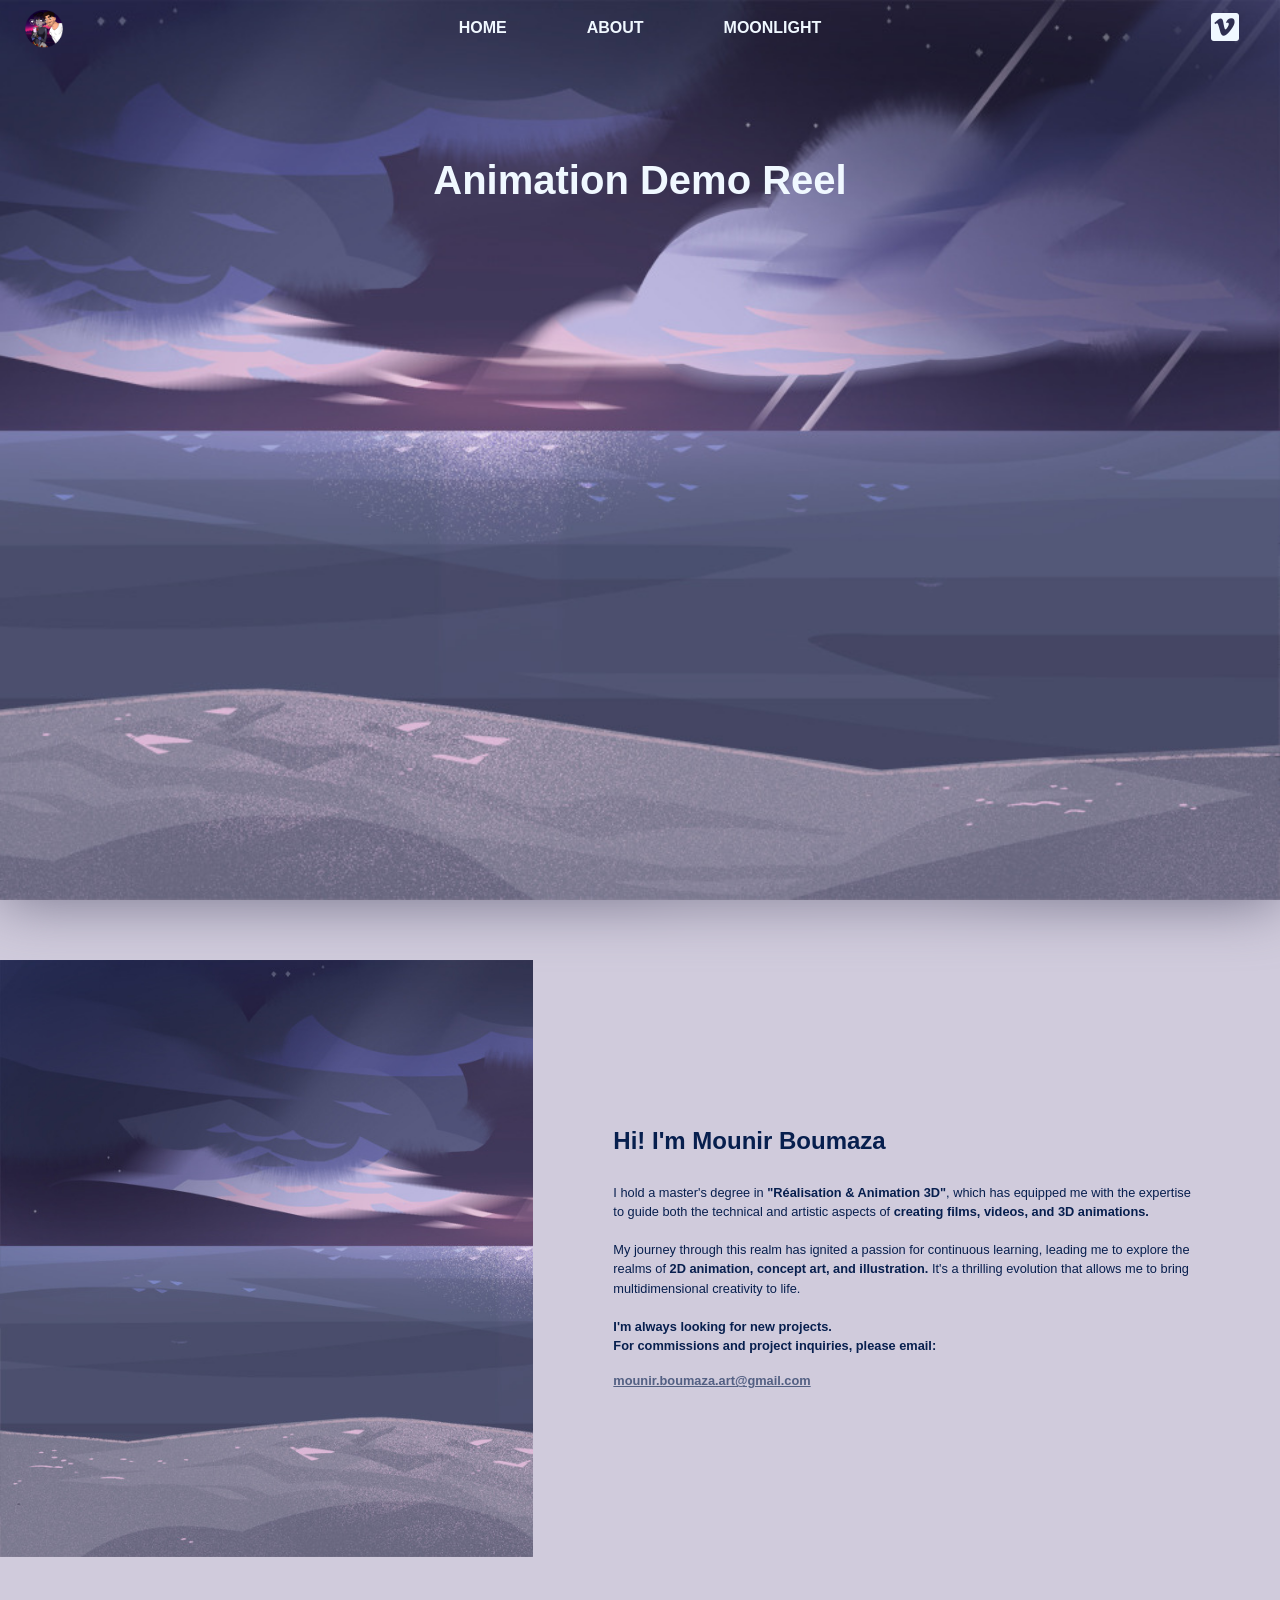
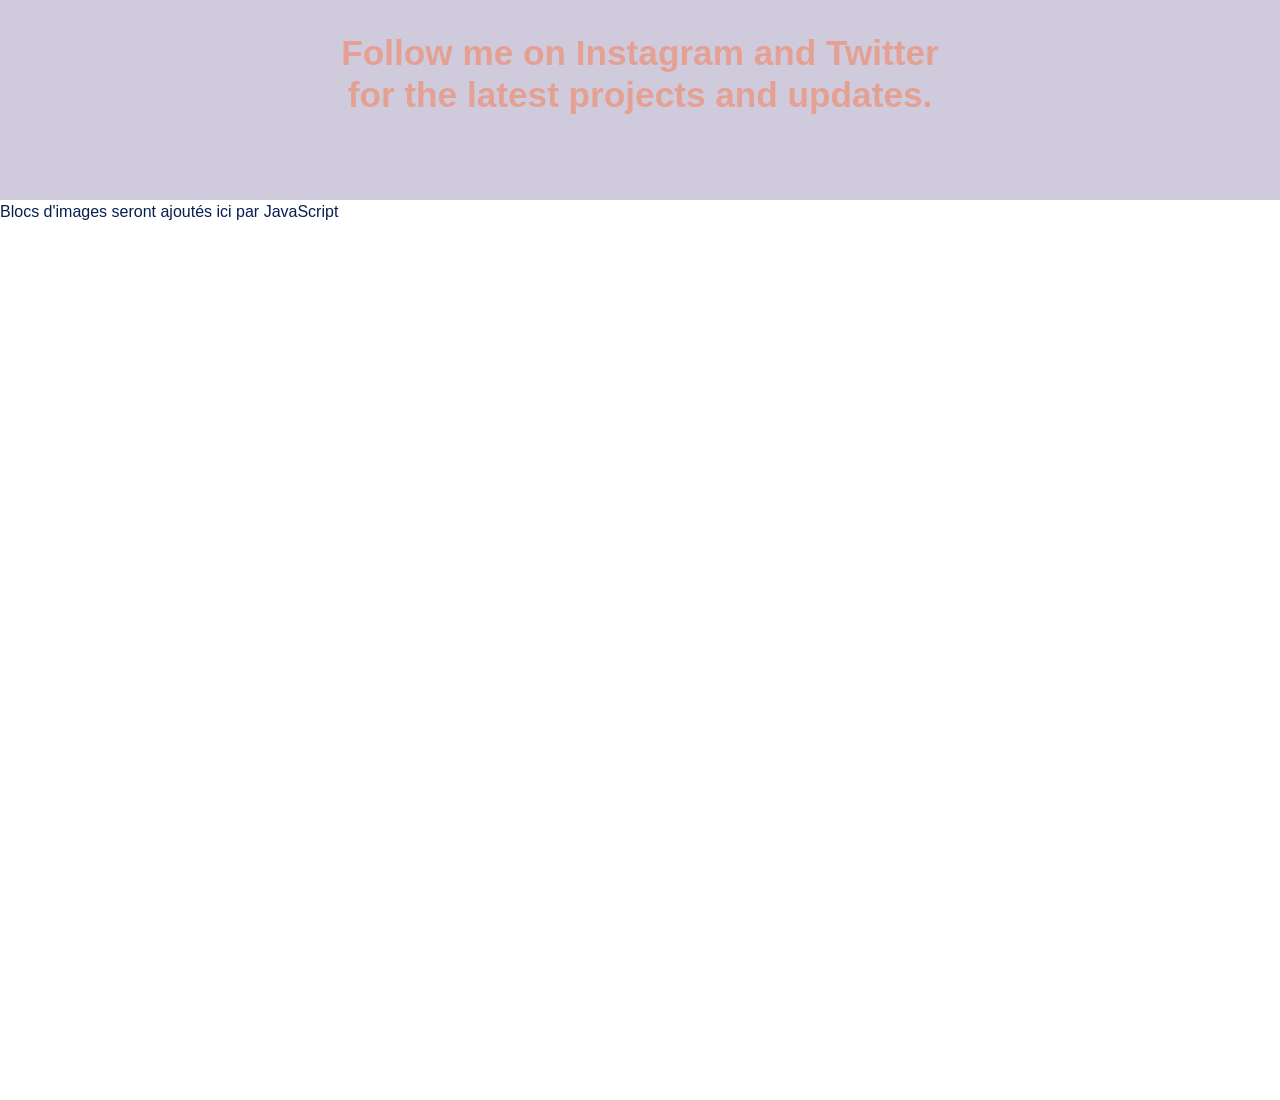
==== index.html @ 21becec8 "Mounir DONE - Moonlight WIP" ====
<!DOCTYPE html>
<html lang="en">

<head>
  <meta charset="UTF-8">
  <meta name="viewport" content="width=device-width, initial-scale=1.0">
  <meta name="author" content="Mounir Boumaza">

  <link rel="stylesheet" href="public/assets/css/styles.css">
  <link rel="stylesheet" href="https://maxcdn.bootstrapcdn.com/bootstrap/4.5.2/css/bootstrap.min.css">
  <link rel="stylesheet" href="https://stackpath.bootstrapcdn.com/bootstrap/4.5.2/css/bootstrap.min.css">
  <link rel="stylesheet" href="https://cdnjs.cloudflare.com/ajax/libs/font-awesome/5.15.3/css/all.min.css">


  <title>Mounir Art Portfolio</title>
</head>

<body>
  <nav class="navbar navbar-expand-lg fixed-top bg-transparent navbar-dark">
    <div class="container">
      <div class="navbar-logo">
        <a href="index.html">
          <img src="public/assets/images/mounir_bmz.png" alt="Logo">
        </a>
      </div>

      <button class="navbar-toggler mx-auto" type="button" data-toggle="collapse" data-target="#navbarNav"
        aria-controls="navbarNav" aria-expanded="false" aria-label="Toggle navigation">
        <span class="navbar-toggler-icon"></span>
      </button>

      <div class="navbar-collapse justify-content-center collapse" id="navbarNav">
        <ul class="navbar-nav justify-content-center align-items-center">
          <li class="nav-item"><a class="nav-link" href="#home">Home</a></li>
          <li class="nav-item"><a class="nav-link" href="#about">About</a></li>
          <li class="nav-item"><a class="nav-link" href="#moonlight">Moonlight</a></li>
        </ul>
      </div>
    </div>

    <div class="navbar-social">
      <a href="https://vimeo.com/mounirboumaza" target="_blank">
        <i class="fab fa-vimeo"></i>
      </a>
    </div>

  </nav>

  <section id="home" class="home-section">
    <div class="container-fluid h-100 d-flex align-items-center">
      <div class="container mainContent">
        <div class="row">
          <div class="col-md-12 text-center title_reel">
            <h1>Animation Demo Reel</h1>
            <div class="video-container">
              <iframe src="https://player.vimeo.com/video/659304537?h=69ea53b13c" frameborder="0"
                allow="autoplay; fullscreen; picture-in-picture" allowfullscreen></iframe>
            </div>
          </div>
        </div>
      </div>
    </div>
  </section>

  <section id="about" class="about-section">

    <div class="banner-section">
      <div class="background-blur"></div>
    </div>

    <div class="container container-section">
      <div class="row">

        <div class="col-md-5 d-none d-md-block blocImg">
        </div>

        <div class="col-md-7 d-flex flex-column align-items-center justify-content-center bloc">
          <div>
            <h2>Hi! I'm Mounir Boumaza</h2>
            <p>
              <br>
              I hold a master's degree in <strong>"Réalisation &amp; Animation 3D"</strong>, which has equipped me with the
              expertise to
              guide both the technical and artistic aspects of <strong>creating films, videos, and 3D
                animations.</strong>
              <br><br>
              My journey through this realm has ignited a passion for continuous learning, leading me to explore the
              realms of <strong>2D animation, concept art, and illustration.</strong>
              It's a thrilling evolution that allows me to bring multidimensional creativity to life.
              <br><br>
              <strong>
                I'm always looking for new projects.<br>
                For commissions and project inquiries, please email:
              </strong>
              <br>
            </p>
            <strong><a href="mailto:mounir.boumaza.art@gmail.com">mounir.boumaza.art@gmail.com</a></strong>
          </div>
        </div>

      </div>
    </div>

    <section id="message" class="message-section">
      <div class="background-blur"></div>
      <div class="container-message">
        <div class="container-fluid h-100 d-flex align-items-center">
          <div class="container text-center">
            <h3 class="message-text">Follow me on Instagram and Twitter<br> for the latest projects and updates.</h3>
          </div>
        </div>
      </div>
    </section>

  </section>

  <section id="moonlight" class="moonlight-section">
    <div class="instagram-grid">
      Blocs d'images seront ajoutés ici par JavaScript
    </div>
  </section>

</body>

<script src="https://cdnjs.cloudflare.com/ajax/libs/jquery/3.5.1/jquery.min.js"></script>
<script src="https://stackpath.bootstrapcdn.com/bootstrap/4.5.2/js/bootstrap.min.js"></script>
<script src="https://stackpath.bootstrapcdn.com/bootstrap/4.5.2/js/bootstrap.bundle.min.js"></script>
<script src="./public/assets/js/transparent_navbar.js"></script>
<script src="public/assets/js/navbar-social.js"></script>
<script src="public/assets/js/instagram-feed.js"></script>

</html>
---- public/assets/css/styles.css ----
/* NAVBAR */

html {
  scroll-behavior: smooth;
}

body {
  background-color: #D0CBDC!important;
  color: aliceblue!important;
}

h1, h2, h3{
  font-weight: bold!important;
}

.navbar {
  background-color: rgba(0, 0, 0, 0.3);
  transition: background-color 0.3s ease-in-out;
}

.navbar a {
  color: aliceblue!important;
  font-weight: bold;
  text-transform: uppercase;
}

/* .navbar-brand {
  margin: 0.3rem !important;
  padding: 0 !important;
} */

.navbar-logo img{
  max-width: 38px;
}

.nav-item{
  margin : 0 2rem;
}

/* Logo navbar */

.navbar {
  position: relative;
}

.navbar-logo {
  position: absolute;
  top: 10px;
  left: 25px;
}

.navbar-social {
  position: absolute;
  top: 4px;
  right: 25px;
  font-size: 2rem;
}

.navbar-social a {
  margin: 0 1rem;
}

@media (max-width: 499px) {
  .navbar-social a {
    font-size: 1.7rem;
    margin: 0 0.2rem;
  }
}


/* SECTION HOME */

.home-section {
  background-image: url('../images/background_art.jpg');
  background-size: cover;
  background-position: right center;
  background-attachment: fixed;
  height: 100vh;
}

.video-container {
  display: flex;
  justify-content: center;
  align-items: center;
  position: relative;
}

/* .mainContent{
  margin-top: 2rem;
} */

.video-container iframe {
  width: 960px;
  /* height: 540px; */
  max-height: 100%;
  max-width: 100%;
}

/* taille video vimeo */

@media (max-width: 499px) {
  .home-section h1, .home-section h2 {
    font-size: 1rem;
  }
}

@media (min-width: 500px) and (max-width: 767px) {

  /* Styles pour téléphone */
  .video-container iframe {
    height: 320px;
  }
}

@media (min-width: 768px) and (max-width: 991px) {

  /* Styles pour tablette */
  .video-container iframe {
    height: 420px;
  }
}

@media (min-width: 992px) {

  /* Styles pour PC */
  .video-container iframe {
    height: 540px;
  }

  .title_reel h1, .title_reel h2{
    margin-top: 1rem;
    margin-bottom: 1rem;
  }
}

/* SECTION ABOUT */

.about-section {
  height: 100vh;
}

.banner-section{
  height: 6.7vh;
  background-image: url('../images/background_art.jpg');
  background-size: cover;
  background-position: right center;
  background-attachment: fixed;
}

.container-section{
  height: 66.3vh;
  color: #071F4E;
  margin: 0!important;
  max-width: none!important;
}

.container-section .row{
  height: 100%;
}

.blocImg{
  background-image: url('../images/background_art.jpg');
  background-size: cover;
}

.bloc{
  padding: 0rem 5rem!important;
  font-size: 0.8rem;
}

.bloc h2{
  font-size: 1.5rem!important;
}

@media (min-width: 768px) and (max-width: 991px) {

  /* Styles pour tablette */
  .bloc{
    padding: 0 4rem!important;
  }
}

@media (max-width: 505px) {
  .message-text, .bloc h2{
    font-size: 1rem!important;
  }

  .bloc p{
    font-size: 0.6rem!important;
  }
}

.bloc a{
  color: #536083!important;
  text-decoration:underline;
}

/* SECTION MESSAGE */

.message-section {
  position: relative;
  height: 27vh;
  overflow: hidden; /* Empêche le flou de déborder de la section */
  color: #E4A193;
}

.background-blur {
  position: absolute;
  top: 0;
  left: 0;
  width: 100%;
  height: 100%;
  background-image: url('../images/background_art.jpg');
  background-size: cover;
  background-position: center;
  background-attachment: fixed;
  filter: blur(30px);
  z-index: -1;
}

.container-message{
  width: 100%;
  height: 100%;
}

.message-text{
  font-size: 2.2rem;
}

/* SECTION MOONLIGHT */

.moonlight-section {
  color: #071F4E;
  background-color: #FFFFFF;
  height: 100vh;
}
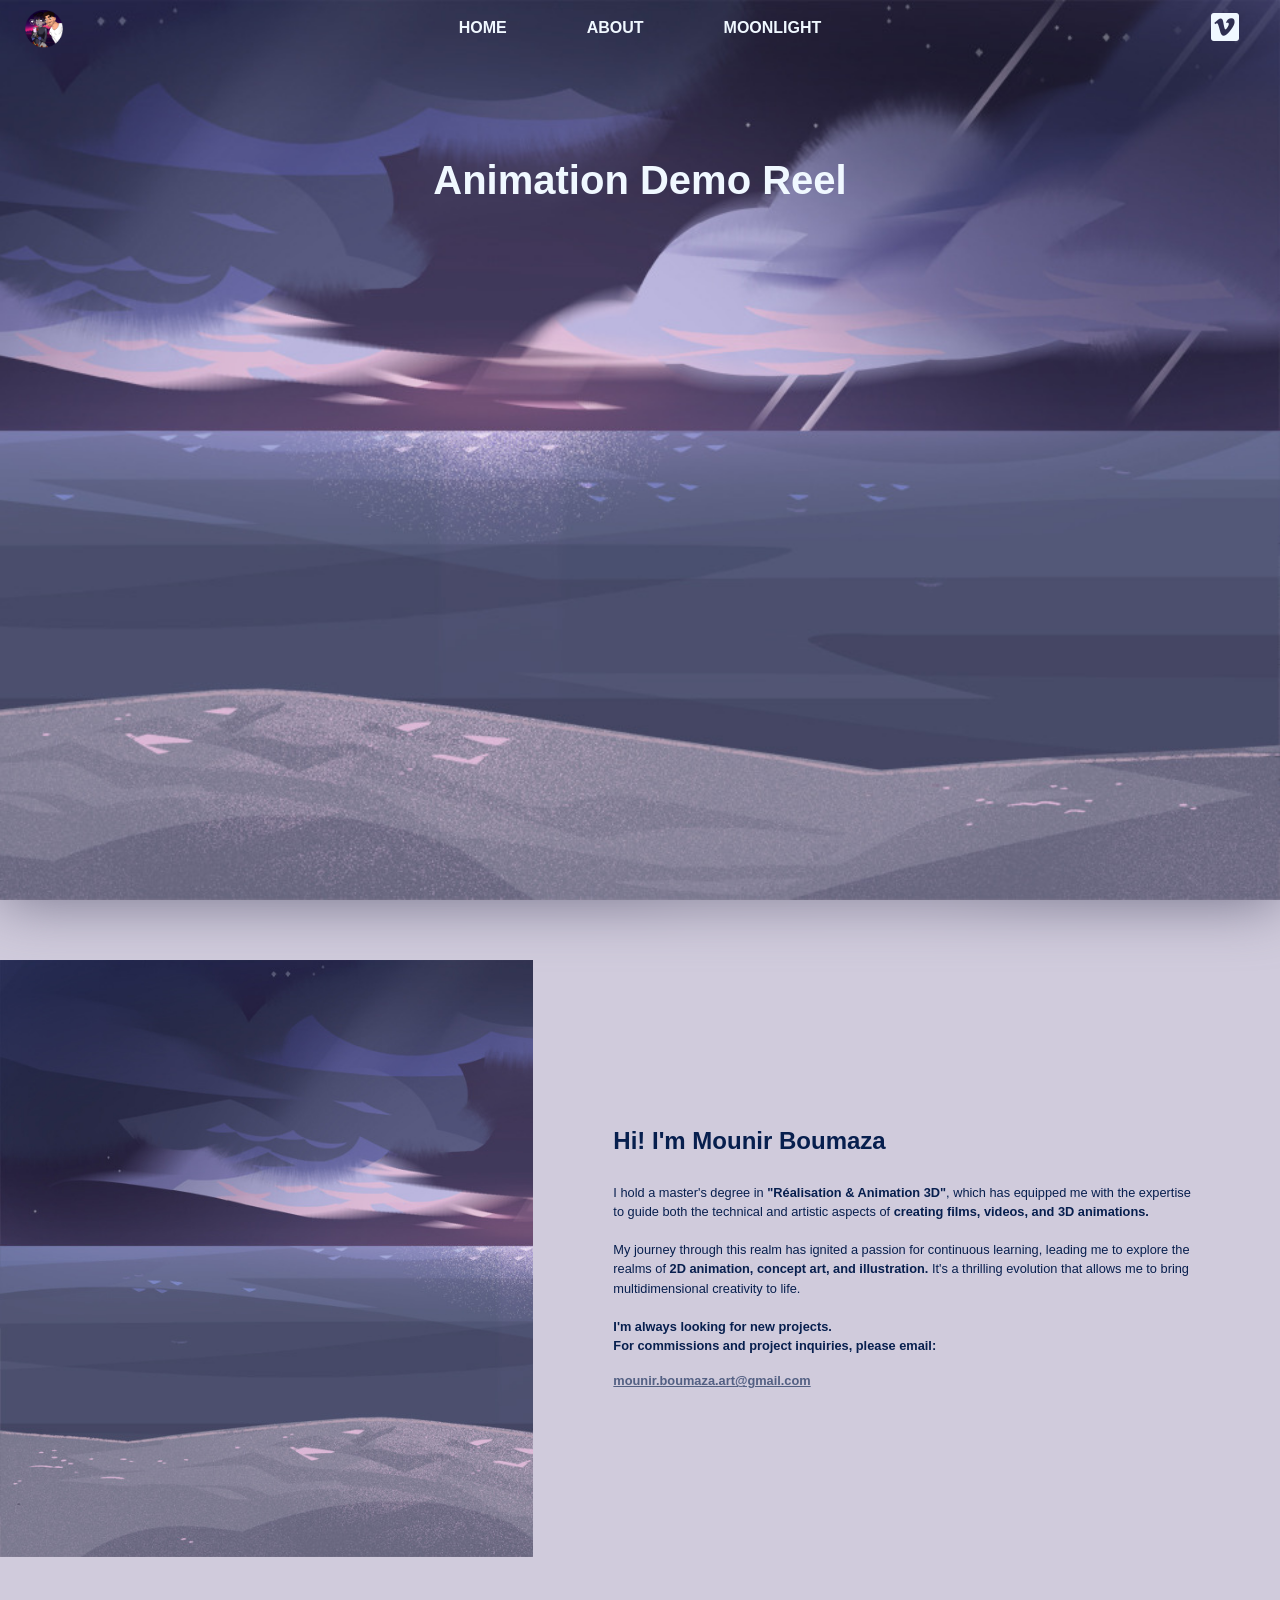
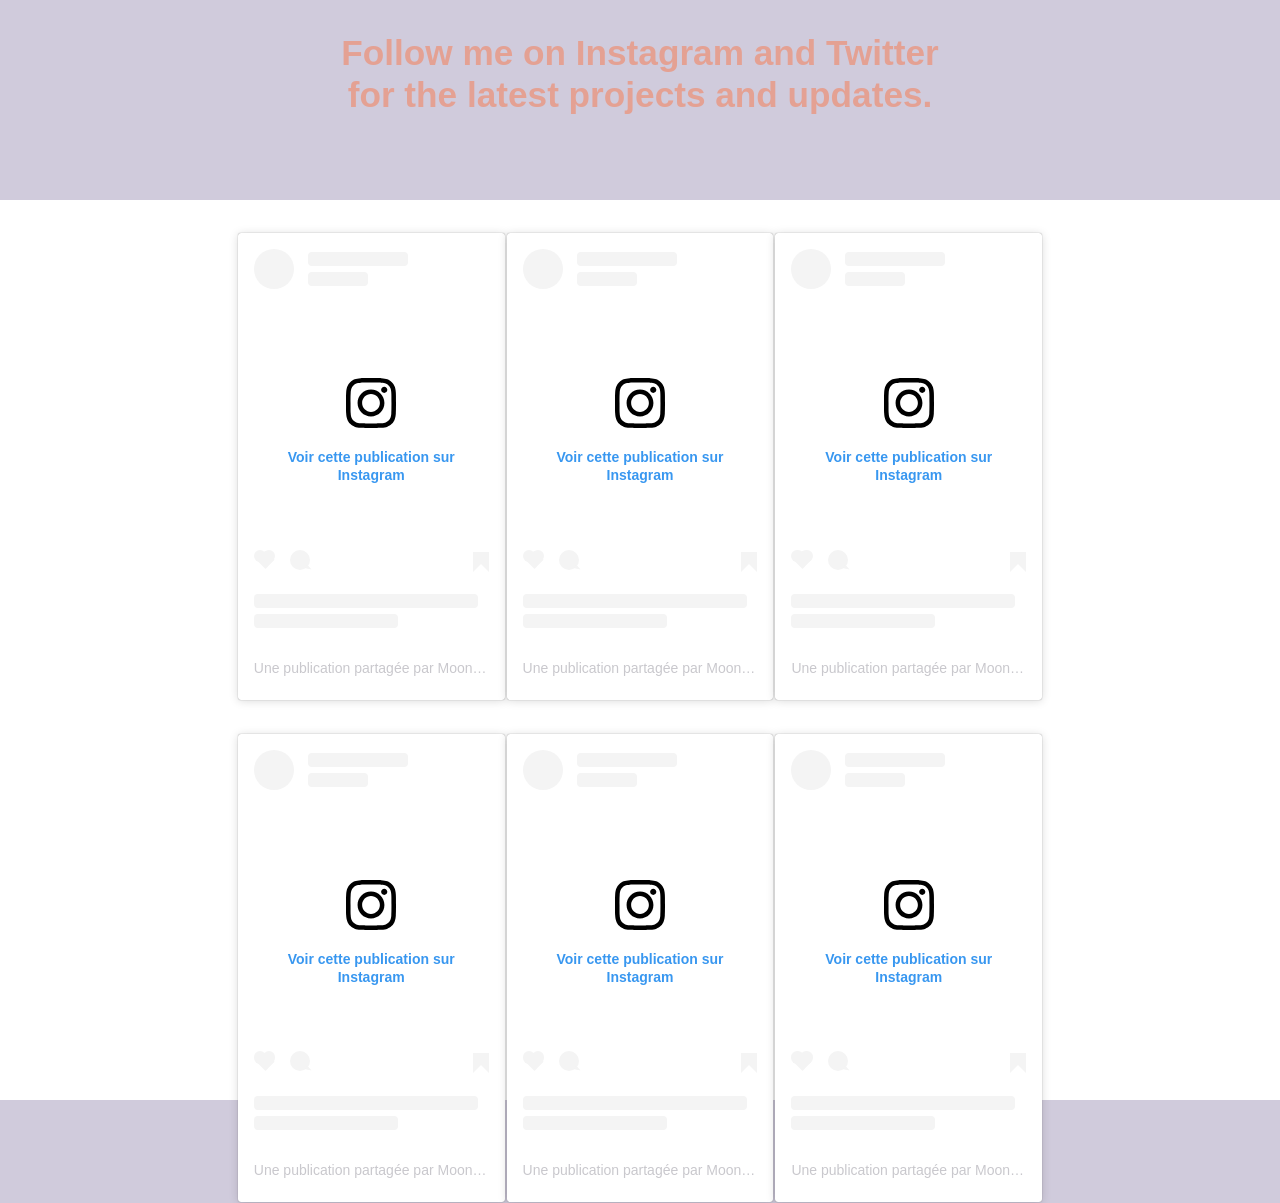
==== commit 91dfb45c: "Adding Insta content" ====
--- a/index.html
+++ b/index.html
@@ -4,15 +4,15 @@
 <head>
   <meta charset="UTF-8">
   <meta name="viewport" content="width=device-width, initial-scale=1.0">
-  <meta name="author" content="Mounir Boumaza">
+  <meta name="author" content="Mounir Boumaza Art">
 
-  <link rel="stylesheet" href="public/assets/css/styles.css">
+  <link rel="stylesheet" href="./assets/css/styles.css">
   <link rel="stylesheet" href="https://maxcdn.bootstrapcdn.com/bootstrap/4.5.2/css/bootstrap.min.css">
   <link rel="stylesheet" href="https://stackpath.bootstrapcdn.com/bootstrap/4.5.2/css/bootstrap.min.css">
   <link rel="stylesheet" href="https://cdnjs.cloudflare.com/ajax/libs/font-awesome/5.15.3/css/all.min.css">
 
 
-  <title>Mounir Art Portfolio</title>
+  <title>Mounir Bmz Art Portfolio</title>
 </head>
 
 <body>
@@ -20,7 +20,7 @@
     <div class="container">
       <div class="navbar-logo">
         <a href="index.html">
-          <img src="public/assets/images/mounir_bmz.png" alt="Logo">
+          <img src="./assets/images/mounir_bmz.png" alt="Logo">
         </a>
       </div>
 
@@ -116,17 +116,37 @@
 
   <section id="moonlight" class="moonlight-section">
     <div class="instagram-grid">
-      Blocs d'images seront ajoutés ici par JavaScript
+<!-- LIGNE -->
+      <div class="instagram-media">
+        <blockquote class="instagram-media" data-instgrm-permalink="https://www.instagram.com/p/CYo7DKiM3sh/?utm_source=ig_embed&amp;utm_campaign=loading" data-instgrm-version="14" style=" background:#FFF; border:0; border-radius:3px; box-shadow:0 0 1px 0 rgba(0,0,0,0.5),0 1px 10px 0 rgba(0,0,0,0.15); margin: 1px; max-width:540px; min-width:326px; padding:0; width:99.375%; width:-webkit-calc(100% - 2px); width:calc(100% - 2px);"><div style="padding:16px;"> <a href="https://www.instagram.com/p/CYo7DKiM3sh/?utm_source=ig_embed&amp;utm_campaign=loading" style=" background:#FFFFFF; line-height:0; padding:0 0; text-align:center; text-decoration:none; width:100%;" target="_blank"> <div style=" display: flex; flex-direction: row; align-items: center;"> <div style="background-color: #F4F4F4; border-radius: 50%; flex-grow: 0; height: 40px; margin-right: 14px; width: 40px;"></div> <div style="display: flex; flex-direction: column; flex-grow: 1; justify-content: center;"> <div style=" background-color: #F4F4F4; border-radius: 4px; flex-grow: 0; height: 14px; margin-bottom: 6px; width: 100px;"></div> <div style=" background-color: #F4F4F4; border-radius: 4px; flex-grow: 0; height: 14px; width: 60px;"></div></div></div><div style="padding: 19% 0;"></div> <div style="display:block; height:50px; margin:0 auto 12px; width:50px;"><svg width="50px" height="50px" viewBox="0 0 60 60" version="1.1" xmlns="https://www.w3.org/2000/svg" xmlns:xlink="https://www.w3.org/1999/xlink"><g stroke="none" stroke-width="1" fill="none" fill-rule="evenodd"><g transform="translate(-511.000000, -20.000000)" fill="#000000"><g><path d="M556.869,30.41 C554.814,30.41 553.148,32.076 553.148,34.131 C553.148,36.186 554.814,37.852 556.869,37.852 C558.924,37.852 560.59,36.186 560.59,34.131 C560.59,32.076 558.924,30.41 556.869,30.41 M541,60.657 C535.114,60.657 530.342,55.887 530.342,50 C530.342,44.114 535.114,39.342 541,39.342 C546.887,39.342 551.658,44.114 551.658,50 C551.658,55.887 546.887,60.657 541,60.657 M541,33.886 C532.1,33.886 524.886,41.1 524.886,50 C524.886,58.899 532.1,66.113 541,66.113 C549.9,66.113 557.115,58.899 557.115,50 C557.115,41.1 549.9,33.886 541,33.886 M565.378,62.101 C565.244,65.022 564.756,66.606 564.346,67.663 C563.803,69.06 563.154,70.057 562.106,71.106 C561.058,72.155 560.06,72.803 558.662,73.347 C557.607,73.757 556.021,74.244 553.102,74.378 C549.944,74.521 548.997,74.552 541,74.552 C533.003,74.552 532.056,74.521 528.898,74.378 C525.979,74.244 524.393,73.757 523.338,73.347 C521.94,72.803 520.942,72.155 519.894,71.106 C518.846,70.057 518.197,69.06 517.654,67.663 C517.244,66.606 516.755,65.022 516.623,62.101 C516.479,58.943 516.448,57.996 516.448,50 C516.448,42.003 516.479,41.056 516.623,37.899 C516.755,34.978 517.244,33.391 517.654,32.338 C518.197,30.938 518.846,29.942 519.894,28.894 C520.942,27.846 521.94,27.196 523.338,26.654 C524.393,26.244 525.979,25.756 528.898,25.623 C532.057,25.479 533.004,25.448 541,25.448 C548.997,25.448 549.943,25.479 553.102,25.623 C556.021,25.756 557.607,26.244 558.662,26.654 C560.06,27.196 561.058,27.846 562.106,28.894 C563.154,29.942 563.803,30.938 564.346,32.338 C564.756,33.391 565.244,34.978 565.378,37.899 C565.522,41.056 565.552,42.003 565.552,50 C565.552,57.996 565.522,58.943 565.378,62.101 M570.82,37.631 C570.674,34.438 570.167,32.258 569.425,30.349 C568.659,28.377 567.633,26.702 565.965,25.035 C564.297,23.368 562.623,22.342 560.652,21.575 C558.743,20.834 556.562,20.326 553.369,20.18 C550.169,20.033 549.148,20 541,20 C532.853,20 531.831,20.033 528.631,20.18 C525.438,20.326 523.257,20.834 521.349,21.575 C519.376,22.342 517.703,23.368 516.035,25.035 C514.368,26.702 513.342,28.377 512.574,30.349 C511.834,32.258 511.326,34.438 511.181,37.631 C511.035,40.831 511,41.851 511,50 C511,58.147 511.035,59.17 511.181,62.369 C511.326,65.562 511.834,67.743 512.574,69.651 C513.342,71.625 514.368,73.296 516.035,74.965 C517.703,76.634 519.376,77.658 521.349,78.425 C523.257,79.167 525.438,79.673 528.631,79.82 C531.831,79.965 532.853,80.001 541,80.001 C549.148,80.001 550.169,79.965 553.369,79.82 C556.562,79.673 558.743,79.167 560.652,78.425 C562.623,77.658 564.297,76.634 565.965,74.965 C567.633,73.296 568.659,71.625 569.425,69.651 C570.167,67.743 570.674,65.562 570.82,62.369 C570.966,59.17 571,58.147 571,50 C571,41.851 570.966,40.831 570.82,37.631"></path></g></g></g></svg></div><div style="padding-top: 8px;"> <div style=" color:#3897f0; font-family:Arial,sans-serif; font-size:14px; font-style:normal; font-weight:550; line-height:18px;">Voir cette publication sur Instagram</div></div><div style="padding: 12.5% 0;"></div> <div style="display: flex; flex-direction: row; margin-bottom: 14px; align-items: center;"><div> <div style="background-color: #F4F4F4; border-radius: 50%; height: 12.5px; width: 12.5px; transform: translateX(0px) translateY(7px);"></div> <div style="background-color: #F4F4F4; height: 12.5px; transform: rotate(-45deg) translateX(3px) translateY(1px); width: 12.5px; flex-grow: 0; margin-right: 14px; margin-left: 2px;"></div> <div style="background-color: #F4F4F4; border-radius: 50%; height: 12.5px; width: 12.5px; transform: translateX(9px) translateY(-18px);"></div></div><div style="margin-left: 8px;"> <div style=" background-color: #F4F4F4; border-radius: 50%; flex-grow: 0; height: 20px; width: 20px;"></div> <div style=" width: 0; height: 0; border-top: 2px solid transparent; border-left: 6px solid #f4f4f4; border-bottom: 2px solid transparent; transform: translateX(16px) translateY(-4px) rotate(30deg)"></div></div><div style="margin-left: auto;"> <div style=" width: 0px; border-top: 8px solid #F4F4F4; border-right: 8px solid transparent; transform: translateY(16px);"></div> <div style=" background-color: #F4F4F4; flex-grow: 0; height: 12px; width: 16px; transform: translateY(-4px);"></div> <div style=" width: 0; height: 0; border-top: 8px solid #F4F4F4; border-left: 8px solid transparent; transform: translateY(-4px) translateX(8px);"></div></div></div> <div style="display: flex; flex-direction: column; flex-grow: 1; justify-content: center; margin-bottom: 24px;"> <div style=" background-color: #F4F4F4; border-radius: 4px; flex-grow: 0; height: 14px; margin-bottom: 6px; width: 224px;"></div> <div style=" background-color: #F4F4F4; border-radius: 4px; flex-grow: 0; height: 14px; width: 144px;"></div></div></a><p style=" color:#c9c8cd; font-family:Arial,sans-serif; font-size:14px; line-height:17px; margin-bottom:0; margin-top:8px; overflow:hidden; padding:8px 0 7px; text-align:center; text-overflow:ellipsis; white-space:nowrap;"><a href="https://www.instagram.com/p/CYo7DKiM3sh/?utm_source=ig_embed&amp;utm_campaign=loading" style=" color:#c9c8cd; font-family:Arial,sans-serif; font-size:14px; font-style:normal; font-weight:normal; line-height:17px; text-decoration:none;" target="_blank">Une publication partagée par Moonlight Bmz (@moonlight_bmz)</a></p></div></blockquote> <script async src="//www.instagram.com/embed.js"></script>
+      </div>
+      <div class="instagram-media">
+        <blockquote class="instagram-media" data-instgrm-permalink="https://www.instagram.com/p/CYmQdacsYBG/?utm_source=ig_embed&amp;utm_campaign=loading" data-instgrm-version="14" style=" background:#FFF; border:0; border-radius:3px; box-shadow:0 0 1px 0 rgba(0,0,0,0.5),0 1px 10px 0 rgba(0,0,0,0.15); margin: 1px; max-width:540px; min-width:326px; padding:0; width:99.375%; width:-webkit-calc(100% - 2px); width:calc(100% - 2px);"><div style="padding:16px;"> <a href="https://www.instagram.com/p/CYmQdacsYBG/?utm_source=ig_embed&amp;utm_campaign=loading" style=" background:#FFFFFF; line-height:0; padding:0 0; text-align:center; text-decoration:none; width:100%;" target="_blank"> <div style=" display: flex; flex-direction: row; align-items: center;"> <div style="background-color: #F4F4F4; border-radius: 50%; flex-grow: 0; height: 40px; margin-right: 14px; width: 40px;"></div> <div style="display: flex; flex-direction: column; flex-grow: 1; justify-content: center;"> <div style=" background-color: #F4F4F4; border-radius: 4px; flex-grow: 0; height: 14px; margin-bottom: 6px; width: 100px;"></div> <div style=" background-color: #F4F4F4; border-radius: 4px; flex-grow: 0; height: 14px; width: 60px;"></div></div></div><div style="padding: 19% 0;"></div> <div style="display:block; height:50px; margin:0 auto 12px; width:50px;"><svg width="50px" height="50px" viewBox="0 0 60 60" version="1.1" xmlns="https://www.w3.org/2000/svg" xmlns:xlink="https://www.w3.org/1999/xlink"><g stroke="none" stroke-width="1" fill="none" fill-rule="evenodd"><g transform="translate(-511.000000, -20.000000)" fill="#000000"><g><path d="M556.869,30.41 C554.814,30.41 553.148,32.076 553.148,34.131 C553.148,36.186 554.814,37.852 556.869,37.852 C558.924,37.852 560.59,36.186 560.59,34.131 C560.59,32.076 558.924,30.41 556.869,30.41 M541,60.657 C535.114,60.657 530.342,55.887 530.342,50 C530.342,44.114 535.114,39.342 541,39.342 C546.887,39.342 551.658,44.114 551.658,50 C551.658,55.887 546.887,60.657 541,60.657 M541,33.886 C532.1,33.886 524.886,41.1 524.886,50 C524.886,58.899 532.1,66.113 541,66.113 C549.9,66.113 557.115,58.899 557.115,50 C557.115,41.1 549.9,33.886 541,33.886 M565.378,62.101 C565.244,65.022 564.756,66.606 564.346,67.663 C563.803,69.06 563.154,70.057 562.106,71.106 C561.058,72.155 560.06,72.803 558.662,73.347 C557.607,73.757 556.021,74.244 553.102,74.378 C549.944,74.521 548.997,74.552 541,74.552 C533.003,74.552 532.056,74.521 528.898,74.378 C525.979,74.244 524.393,73.757 523.338,73.347 C521.94,72.803 520.942,72.155 519.894,71.106 C518.846,70.057 518.197,69.06 517.654,67.663 C517.244,66.606 516.755,65.022 516.623,62.101 C516.479,58.943 516.448,57.996 516.448,50 C516.448,42.003 516.479,41.056 516.623,37.899 C516.755,34.978 517.244,33.391 517.654,32.338 C518.197,30.938 518.846,29.942 519.894,28.894 C520.942,27.846 521.94,27.196 523.338,26.654 C524.393,26.244 525.979,25.756 528.898,25.623 C532.057,25.479 533.004,25.448 541,25.448 C548.997,25.448 549.943,25.479 553.102,25.623 C556.021,25.756 557.607,26.244 558.662,26.654 C560.06,27.196 561.058,27.846 562.106,28.894 C563.154,29.942 563.803,30.938 564.346,32.338 C564.756,33.391 565.244,34.978 565.378,37.899 C565.522,41.056 565.552,42.003 565.552,50 C565.552,57.996 565.522,58.943 565.378,62.101 M570.82,37.631 C570.674,34.438 570.167,32.258 569.425,30.349 C568.659,28.377 567.633,26.702 565.965,25.035 C564.297,23.368 562.623,22.342 560.652,21.575 C558.743,20.834 556.562,20.326 553.369,20.18 C550.169,20.033 549.148,20 541,20 C532.853,20 531.831,20.033 528.631,20.18 C525.438,20.326 523.257,20.834 521.349,21.575 C519.376,22.342 517.703,23.368 516.035,25.035 C514.368,26.702 513.342,28.377 512.574,30.349 C511.834,32.258 511.326,34.438 511.181,37.631 C511.035,40.831 511,41.851 511,50 C511,58.147 511.035,59.17 511.181,62.369 C511.326,65.562 511.834,67.743 512.574,69.651 C513.342,71.625 514.368,73.296 516.035,74.965 C517.703,76.634 519.376,77.658 521.349,78.425 C523.257,79.167 525.438,79.673 528.631,79.82 C531.831,79.965 532.853,80.001 541,80.001 C549.148,80.001 550.169,79.965 553.369,79.82 C556.562,79.673 558.743,79.167 560.652,78.425 C562.623,77.658 564.297,76.634 565.965,74.965 C567.633,73.296 568.659,71.625 569.425,69.651 C570.167,67.743 570.674,65.562 570.82,62.369 C570.966,59.17 571,58.147 571,50 C571,41.851 570.966,40.831 570.82,37.631"></path></g></g></g></svg></div><div style="padding-top: 8px;"> <div style=" color:#3897f0; font-family:Arial,sans-serif; font-size:14px; font-style:normal; font-weight:550; line-height:18px;">Voir cette publication sur Instagram</div></div><div style="padding: 12.5% 0;"></div> <div style="display: flex; flex-direction: row; margin-bottom: 14px; align-items: center;"><div> <div style="background-color: #F4F4F4; border-radius: 50%; height: 12.5px; width: 12.5px; transform: translateX(0px) translateY(7px);"></div> <div style="background-color: #F4F4F4; height: 12.5px; transform: rotate(-45deg) translateX(3px) translateY(1px); width: 12.5px; flex-grow: 0; margin-right: 14px; margin-left: 2px;"></div> <div style="background-color: #F4F4F4; border-radius: 50%; height: 12.5px; width: 12.5px; transform: translateX(9px) translateY(-18px);"></div></div><div style="margin-left: 8px;"> <div style=" background-color: #F4F4F4; border-radius: 50%; flex-grow: 0; height: 20px; width: 20px;"></div> <div style=" width: 0; height: 0; border-top: 2px solid transparent; border-left: 6px solid #f4f4f4; border-bottom: 2px solid transparent; transform: translateX(16px) translateY(-4px) rotate(30deg)"></div></div><div style="margin-left: auto;"> <div style=" width: 0px; border-top: 8px solid #F4F4F4; border-right: 8px solid transparent; transform: translateY(16px);"></div> <div style=" background-color: #F4F4F4; flex-grow: 0; height: 12px; width: 16px; transform: translateY(-4px);"></div> <div style=" width: 0; height: 0; border-top: 8px solid #F4F4F4; border-left: 8px solid transparent; transform: translateY(-4px) translateX(8px);"></div></div></div> <div style="display: flex; flex-direction: column; flex-grow: 1; justify-content: center; margin-bottom: 24px;"> <div style=" background-color: #F4F4F4; border-radius: 4px; flex-grow: 0; height: 14px; margin-bottom: 6px; width: 224px;"></div> <div style=" background-color: #F4F4F4; border-radius: 4px; flex-grow: 0; height: 14px; width: 144px;"></div></div></a><p style=" color:#c9c8cd; font-family:Arial,sans-serif; font-size:14px; line-height:17px; margin-bottom:0; margin-top:8px; overflow:hidden; padding:8px 0 7px; text-align:center; text-overflow:ellipsis; white-space:nowrap;"><a href="https://www.instagram.com/p/CYmQdacsYBG/?utm_source=ig_embed&amp;utm_campaign=loading" style=" color:#c9c8cd; font-family:Arial,sans-serif; font-size:14px; font-style:normal; font-weight:normal; line-height:17px; text-decoration:none;" target="_blank">Une publication partagée par Moonlight Bmz (@moonlight_bmz)</a></p></div></blockquote> <script async src="//www.instagram.com/embed.js"></script>
+      </div>
+      <div class="instagram-media">
+        <blockquote class="instagram-media" data-instgrm-permalink="https://www.instagram.com/p/CYjztJQssM6/?utm_source=ig_embed&amp;utm_campaign=loading" data-instgrm-version="14" style=" background:#FFF; border:0; border-radius:3px; box-shadow:0 0 1px 0 rgba(0,0,0,0.5),0 1px 10px 0 rgba(0,0,0,0.15); margin: 1px; max-width:540px; min-width:326px; padding:0; width:99.375%; width:-webkit-calc(100% - 2px); width:calc(100% - 2px);"><div style="padding:16px;"> <a href="https://www.instagram.com/p/CYjztJQssM6/?utm_source=ig_embed&amp;utm_campaign=loading" style=" background:#FFFFFF; line-height:0; padding:0 0; text-align:center; text-decoration:none; width:100%;" target="_blank"> <div style=" display: flex; flex-direction: row; align-items: center;"> <div style="background-color: #F4F4F4; border-radius: 50%; flex-grow: 0; height: 40px; margin-right: 14px; width: 40px;"></div> <div style="display: flex; flex-direction: column; flex-grow: 1; justify-content: center;"> <div style=" background-color: #F4F4F4; border-radius: 4px; flex-grow: 0; height: 14px; margin-bottom: 6px; width: 100px;"></div> <div style=" background-color: #F4F4F4; border-radius: 4px; flex-grow: 0; height: 14px; width: 60px;"></div></div></div><div style="padding: 19% 0;"></div> <div style="display:block; height:50px; margin:0 auto 12px; width:50px;"><svg width="50px" height="50px" viewBox="0 0 60 60" version="1.1" xmlns="https://www.w3.org/2000/svg" xmlns:xlink="https://www.w3.org/1999/xlink"><g stroke="none" stroke-width="1" fill="none" fill-rule="evenodd"><g transform="translate(-511.000000, -20.000000)" fill="#000000"><g><path d="M556.869,30.41 C554.814,30.41 553.148,32.076 553.148,34.131 C553.148,36.186 554.814,37.852 556.869,37.852 C558.924,37.852 560.59,36.186 560.59,34.131 C560.59,32.076 558.924,30.41 556.869,30.41 M541,60.657 C535.114,60.657 530.342,55.887 530.342,50 C530.342,44.114 535.114,39.342 541,39.342 C546.887,39.342 551.658,44.114 551.658,50 C551.658,55.887 546.887,60.657 541,60.657 M541,33.886 C532.1,33.886 524.886,41.1 524.886,50 C524.886,58.899 532.1,66.113 541,66.113 C549.9,66.113 557.115,58.899 557.115,50 C557.115,41.1 549.9,33.886 541,33.886 M565.378,62.101 C565.244,65.022 564.756,66.606 564.346,67.663 C563.803,69.06 563.154,70.057 562.106,71.106 C561.058,72.155 560.06,72.803 558.662,73.347 C557.607,73.757 556.021,74.244 553.102,74.378 C549.944,74.521 548.997,74.552 541,74.552 C533.003,74.552 532.056,74.521 528.898,74.378 C525.979,74.244 524.393,73.757 523.338,73.347 C521.94,72.803 520.942,72.155 519.894,71.106 C518.846,70.057 518.197,69.06 517.654,67.663 C517.244,66.606 516.755,65.022 516.623,62.101 C516.479,58.943 516.448,57.996 516.448,50 C516.448,42.003 516.479,41.056 516.623,37.899 C516.755,34.978 517.244,33.391 517.654,32.338 C518.197,30.938 518.846,29.942 519.894,28.894 C520.942,27.846 521.94,27.196 523.338,26.654 C524.393,26.244 525.979,25.756 528.898,25.623 C532.057,25.479 533.004,25.448 541,25.448 C548.997,25.448 549.943,25.479 553.102,25.623 C556.021,25.756 557.607,26.244 558.662,26.654 C560.06,27.196 561.058,27.846 562.106,28.894 C563.154,29.942 563.803,30.938 564.346,32.338 C564.756,33.391 565.244,34.978 565.378,37.899 C565.522,41.056 565.552,42.003 565.552,50 C565.552,57.996 565.522,58.943 565.378,62.101 M570.82,37.631 C570.674,34.438 570.167,32.258 569.425,30.349 C568.659,28.377 567.633,26.702 565.965,25.035 C564.297,23.368 562.623,22.342 560.652,21.575 C558.743,20.834 556.562,20.326 553.369,20.18 C550.169,20.033 549.148,20 541,20 C532.853,20 531.831,20.033 528.631,20.18 C525.438,20.326 523.257,20.834 521.349,21.575 C519.376,22.342 517.703,23.368 516.035,25.035 C514.368,26.702 513.342,28.377 512.574,30.349 C511.834,32.258 511.326,34.438 511.181,37.631 C511.035,40.831 511,41.851 511,50 C511,58.147 511.035,59.17 511.181,62.369 C511.326,65.562 511.834,67.743 512.574,69.651 C513.342,71.625 514.368,73.296 516.035,74.965 C517.703,76.634 519.376,77.658 521.349,78.425 C523.257,79.167 525.438,79.673 528.631,79.82 C531.831,79.965 532.853,80.001 541,80.001 C549.148,80.001 550.169,79.965 553.369,79.82 C556.562,79.673 558.743,79.167 560.652,78.425 C562.623,77.658 564.297,76.634 565.965,74.965 C567.633,73.296 568.659,71.625 569.425,69.651 C570.167,67.743 570.674,65.562 570.82,62.369 C570.966,59.17 571,58.147 571,50 C571,41.851 570.966,40.831 570.82,37.631"></path></g></g></g></svg></div><div style="padding-top: 8px;"> <div style=" color:#3897f0; font-family:Arial,sans-serif; font-size:14px; font-style:normal; font-weight:550; line-height:18px;">Voir cette publication sur Instagram</div></div><div style="padding: 12.5% 0;"></div> <div style="display: flex; flex-direction: row; margin-bottom: 14px; align-items: center;"><div> <div style="background-color: #F4F4F4; border-radius: 50%; height: 12.5px; width: 12.5px; transform: translateX(0px) translateY(7px);"></div> <div style="background-color: #F4F4F4; height: 12.5px; transform: rotate(-45deg) translateX(3px) translateY(1px); width: 12.5px; flex-grow: 0; margin-right: 14px; margin-left: 2px;"></div> <div style="background-color: #F4F4F4; border-radius: 50%; height: 12.5px; width: 12.5px; transform: translateX(9px) translateY(-18px);"></div></div><div style="margin-left: 8px;"> <div style=" background-color: #F4F4F4; border-radius: 50%; flex-grow: 0; height: 20px; width: 20px;"></div> <div style=" width: 0; height: 0; border-top: 2px solid transparent; border-left: 6px solid #f4f4f4; border-bottom: 2px solid transparent; transform: translateX(16px) translateY(-4px) rotate(30deg)"></div></div><div style="margin-left: auto;"> <div style=" width: 0px; border-top: 8px solid #F4F4F4; border-right: 8px solid transparent; transform: translateY(16px);"></div> <div style=" background-color: #F4F4F4; flex-grow: 0; height: 12px; width: 16px; transform: translateY(-4px);"></div> <div style=" width: 0; height: 0; border-top: 8px solid #F4F4F4; border-left: 8px solid transparent; transform: translateY(-4px) translateX(8px);"></div></div></div> <div style="display: flex; flex-direction: column; flex-grow: 1; justify-content: center; margin-bottom: 24px;"> <div style=" background-color: #F4F4F4; border-radius: 4px; flex-grow: 0; height: 14px; margin-bottom: 6px; width: 224px;"></div> <div style=" background-color: #F4F4F4; border-radius: 4px; flex-grow: 0; height: 14px; width: 144px;"></div></div></a><p style=" color:#c9c8cd; font-family:Arial,sans-serif; font-size:14px; line-height:17px; margin-bottom:0; margin-top:8px; overflow:hidden; padding:8px 0 7px; text-align:center; text-overflow:ellipsis; white-space:nowrap;"><a href="https://www.instagram.com/p/CYjztJQssM6/?utm_source=ig_embed&amp;utm_campaign=loading" style=" color:#c9c8cd; font-family:Arial,sans-serif; font-size:14px; font-style:normal; font-weight:normal; line-height:17px; text-decoration:none;" target="_blank">Une publication partagée par Moonlight Bmz (@moonlight_bmz)</a></p></div></blockquote> <script async src="//www.instagram.com/embed.js"></script>
+      </div>
+<!-- LIGNE -->
+      <div class="instagram-media">
+        <blockquote class="instagram-media" data-instgrm-permalink="https://www.instagram.com/p/CYo7DKiM3sh/?utm_source=ig_embed&amp;utm_campaign=loading" data-instgrm-version="14" style=" background:#FFF; border:0; border-radius:3px; box-shadow:0 0 1px 0 rgba(0,0,0,0.5),0 1px 10px 0 rgba(0,0,0,0.15); margin: 1px; max-width:540px; min-width:326px; padding:0; width:99.375%; width:-webkit-calc(100% - 2px); width:calc(100% - 2px);"><div style="padding:16px;"> <a href="https://www.instagram.com/p/CYo7DKiM3sh/?utm_source=ig_embed&amp;utm_campaign=loading" style=" background:#FFFFFF; line-height:0; padding:0 0; text-align:center; text-decoration:none; width:100%;" target="_blank"> <div style=" display: flex; flex-direction: row; align-items: center;"> <div style="background-color: #F4F4F4; border-radius: 50%; flex-grow: 0; height: 40px; margin-right: 14px; width: 40px;"></div> <div style="display: flex; flex-direction: column; flex-grow: 1; justify-content: center;"> <div style=" background-color: #F4F4F4; border-radius: 4px; flex-grow: 0; height: 14px; margin-bottom: 6px; width: 100px;"></div> <div style=" background-color: #F4F4F4; border-radius: 4px; flex-grow: 0; height: 14px; width: 60px;"></div></div></div><div style="padding: 19% 0;"></div> <div style="display:block; height:50px; margin:0 auto 12px; width:50px;"><svg width="50px" height="50px" viewBox="0 0 60 60" version="1.1" xmlns="https://www.w3.org/2000/svg" xmlns:xlink="https://www.w3.org/1999/xlink"><g stroke="none" stroke-width="1" fill="none" fill-rule="evenodd"><g transform="translate(-511.000000, -20.000000)" fill="#000000"><g><path d="M556.869,30.41 C554.814,30.41 553.148,32.076 553.148,34.131 C553.148,36.186 554.814,37.852 556.869,37.852 C558.924,37.852 560.59,36.186 560.59,34.131 C560.59,32.076 558.924,30.41 556.869,30.41 M541,60.657 C535.114,60.657 530.342,55.887 530.342,50 C530.342,44.114 535.114,39.342 541,39.342 C546.887,39.342 551.658,44.114 551.658,50 C551.658,55.887 546.887,60.657 541,60.657 M541,33.886 C532.1,33.886 524.886,41.1 524.886,50 C524.886,58.899 532.1,66.113 541,66.113 C549.9,66.113 557.115,58.899 557.115,50 C557.115,41.1 549.9,33.886 541,33.886 M565.378,62.101 C565.244,65.022 564.756,66.606 564.346,67.663 C563.803,69.06 563.154,70.057 562.106,71.106 C561.058,72.155 560.06,72.803 558.662,73.347 C557.607,73.757 556.021,74.244 553.102,74.378 C549.944,74.521 548.997,74.552 541,74.552 C533.003,74.552 532.056,74.521 528.898,74.378 C525.979,74.244 524.393,73.757 523.338,73.347 C521.94,72.803 520.942,72.155 519.894,71.106 C518.846,70.057 518.197,69.06 517.654,67.663 C517.244,66.606 516.755,65.022 516.623,62.101 C516.479,58.943 516.448,57.996 516.448,50 C516.448,42.003 516.479,41.056 516.623,37.899 C516.755,34.978 517.244,33.391 517.654,32.338 C518.197,30.938 518.846,29.942 519.894,28.894 C520.942,27.846 521.94,27.196 523.338,26.654 C524.393,26.244 525.979,25.756 528.898,25.623 C532.057,25.479 533.004,25.448 541,25.448 C548.997,25.448 549.943,25.479 553.102,25.623 C556.021,25.756 557.607,26.244 558.662,26.654 C560.06,27.196 561.058,27.846 562.106,28.894 C563.154,29.942 563.803,30.938 564.346,32.338 C564.756,33.391 565.244,34.978 565.378,37.899 C565.522,41.056 565.552,42.003 565.552,50 C565.552,57.996 565.522,58.943 565.378,62.101 M570.82,37.631 C570.674,34.438 570.167,32.258 569.425,30.349 C568.659,28.377 567.633,26.702 565.965,25.035 C564.297,23.368 562.623,22.342 560.652,21.575 C558.743,20.834 556.562,20.326 553.369,20.18 C550.169,20.033 549.148,20 541,20 C532.853,20 531.831,20.033 528.631,20.18 C525.438,20.326 523.257,20.834 521.349,21.575 C519.376,22.342 517.703,23.368 516.035,25.035 C514.368,26.702 513.342,28.377 512.574,30.349 C511.834,32.258 511.326,34.438 511.181,37.631 C511.035,40.831 511,41.851 511,50 C511,58.147 511.035,59.17 511.181,62.369 C511.326,65.562 511.834,67.743 512.574,69.651 C513.342,71.625 514.368,73.296 516.035,74.965 C517.703,76.634 519.376,77.658 521.349,78.425 C523.257,79.167 525.438,79.673 528.631,79.82 C531.831,79.965 532.853,80.001 541,80.001 C549.148,80.001 550.169,79.965 553.369,79.82 C556.562,79.673 558.743,79.167 560.652,78.425 C562.623,77.658 564.297,76.634 565.965,74.965 C567.633,73.296 568.659,71.625 569.425,69.651 C570.167,67.743 570.674,65.562 570.82,62.369 C570.966,59.17 571,58.147 571,50 C571,41.851 570.966,40.831 570.82,37.631"></path></g></g></g></svg></div><div style="padding-top: 8px;"> <div style=" color:#3897f0; font-family:Arial,sans-serif; font-size:14px; font-style:normal; font-weight:550; line-height:18px;">Voir cette publication sur Instagram</div></div><div style="padding: 12.5% 0;"></div> <div style="display: flex; flex-direction: row; margin-bottom: 14px; align-items: center;"><div> <div style="background-color: #F4F4F4; border-radius: 50%; height: 12.5px; width: 12.5px; transform: translateX(0px) translateY(7px);"></div> <div style="background-color: #F4F4F4; height: 12.5px; transform: rotate(-45deg) translateX(3px) translateY(1px); width: 12.5px; flex-grow: 0; margin-right: 14px; margin-left: 2px;"></div> <div style="background-color: #F4F4F4; border-radius: 50%; height: 12.5px; width: 12.5px; transform: translateX(9px) translateY(-18px);"></div></div><div style="margin-left: 8px;"> <div style=" background-color: #F4F4F4; border-radius: 50%; flex-grow: 0; height: 20px; width: 20px;"></div> <div style=" width: 0; height: 0; border-top: 2px solid transparent; border-left: 6px solid #f4f4f4; border-bottom: 2px solid transparent; transform: translateX(16px) translateY(-4px) rotate(30deg)"></div></div><div style="margin-left: auto;"> <div style=" width: 0px; border-top: 8px solid #F4F4F4; border-right: 8px solid transparent; transform: translateY(16px);"></div> <div style=" background-color: #F4F4F4; flex-grow: 0; height: 12px; width: 16px; transform: translateY(-4px);"></div> <div style=" width: 0; height: 0; border-top: 8px solid #F4F4F4; border-left: 8px solid transparent; transform: translateY(-4px) translateX(8px);"></div></div></div> <div style="display: flex; flex-direction: column; flex-grow: 1; justify-content: center; margin-bottom: 24px;"> <div style=" background-color: #F4F4F4; border-radius: 4px; flex-grow: 0; height: 14px; margin-bottom: 6px; width: 224px;"></div> <div style=" background-color: #F4F4F4; border-radius: 4px; flex-grow: 0; height: 14px; width: 144px;"></div></div></a><p style=" color:#c9c8cd; font-family:Arial,sans-serif; font-size:14px; line-height:17px; margin-bottom:0; margin-top:8px; overflow:hidden; padding:8px 0 7px; text-align:center; text-overflow:ellipsis; white-space:nowrap;"><a href="https://www.instagram.com/p/CYo7DKiM3sh/?utm_source=ig_embed&amp;utm_campaign=loading" style=" color:#c9c8cd; font-family:Arial,sans-serif; font-size:14px; font-style:normal; font-weight:normal; line-height:17px; text-decoration:none;" target="_blank">Une publication partagée par Moonlight Bmz (@moonlight_bmz)</a></p></div></blockquote> <script async src="//www.instagram.com/embed.js"></script>
+      </div>
+      <div class="instagram-media">
+        <blockquote class="instagram-media" data-instgrm-permalink="https://www.instagram.com/p/CYmQdacsYBG/?utm_source=ig_embed&amp;utm_campaign=loading" data-instgrm-version="14" style=" background:#FFF; border:0; border-radius:3px; box-shadow:0 0 1px 0 rgba(0,0,0,0.5),0 1px 10px 0 rgba(0,0,0,0.15); margin: 1px; max-width:540px; min-width:326px; padding:0; width:99.375%; width:-webkit-calc(100% - 2px); width:calc(100% - 2px);"><div style="padding:16px;"> <a href="https://www.instagram.com/p/CYmQdacsYBG/?utm_source=ig_embed&amp;utm_campaign=loading" style=" background:#FFFFFF; line-height:0; padding:0 0; text-align:center; text-decoration:none; width:100%;" target="_blank"> <div style=" display: flex; flex-direction: row; align-items: center;"> <div style="background-color: #F4F4F4; border-radius: 50%; flex-grow: 0; height: 40px; margin-right: 14px; width: 40px;"></div> <div style="display: flex; flex-direction: column; flex-grow: 1; justify-content: center;"> <div style=" background-color: #F4F4F4; border-radius: 4px; flex-grow: 0; height: 14px; margin-bottom: 6px; width: 100px;"></div> <div style=" background-color: #F4F4F4; border-radius: 4px; flex-grow: 0; height: 14px; width: 60px;"></div></div></div><div style="padding: 19% 0;"></div> <div style="display:block; height:50px; margin:0 auto 12px; width:50px;"><svg width="50px" height="50px" viewBox="0 0 60 60" version="1.1" xmlns="https://www.w3.org/2000/svg" xmlns:xlink="https://www.w3.org/1999/xlink"><g stroke="none" stroke-width="1" fill="none" fill-rule="evenodd"><g transform="translate(-511.000000, -20.000000)" fill="#000000"><g><path d="M556.869,30.41 C554.814,30.41 553.148,32.076 553.148,34.131 C553.148,36.186 554.814,37.852 556.869,37.852 C558.924,37.852 560.59,36.186 560.59,34.131 C560.59,32.076 558.924,30.41 556.869,30.41 M541,60.657 C535.114,60.657 530.342,55.887 530.342,50 C530.342,44.114 535.114,39.342 541,39.342 C546.887,39.342 551.658,44.114 551.658,50 C551.658,55.887 546.887,60.657 541,60.657 M541,33.886 C532.1,33.886 524.886,41.1 524.886,50 C524.886,58.899 532.1,66.113 541,66.113 C549.9,66.113 557.115,58.899 557.115,50 C557.115,41.1 549.9,33.886 541,33.886 M565.378,62.101 C565.244,65.022 564.756,66.606 564.346,67.663 C563.803,69.06 563.154,70.057 562.106,71.106 C561.058,72.155 560.06,72.803 558.662,73.347 C557.607,73.757 556.021,74.244 553.102,74.378 C549.944,74.521 548.997,74.552 541,74.552 C533.003,74.552 532.056,74.521 528.898,74.378 C525.979,74.244 524.393,73.757 523.338,73.347 C521.94,72.803 520.942,72.155 519.894,71.106 C518.846,70.057 518.197,69.06 517.654,67.663 C517.244,66.606 516.755,65.022 516.623,62.101 C516.479,58.943 516.448,57.996 516.448,50 C516.448,42.003 516.479,41.056 516.623,37.899 C516.755,34.978 517.244,33.391 517.654,32.338 C518.197,30.938 518.846,29.942 519.894,28.894 C520.942,27.846 521.94,27.196 523.338,26.654 C524.393,26.244 525.979,25.756 528.898,25.623 C532.057,25.479 533.004,25.448 541,25.448 C548.997,25.448 549.943,25.479 553.102,25.623 C556.021,25.756 557.607,26.244 558.662,26.654 C560.06,27.196 561.058,27.846 562.106,28.894 C563.154,29.942 563.803,30.938 564.346,32.338 C564.756,33.391 565.244,34.978 565.378,37.899 C565.522,41.056 565.552,42.003 565.552,50 C565.552,57.996 565.522,58.943 565.378,62.101 M570.82,37.631 C570.674,34.438 570.167,32.258 569.425,30.349 C568.659,28.377 567.633,26.702 565.965,25.035 C564.297,23.368 562.623,22.342 560.652,21.575 C558.743,20.834 556.562,20.326 553.369,20.18 C550.169,20.033 549.148,20 541,20 C532.853,20 531.831,20.033 528.631,20.18 C525.438,20.326 523.257,20.834 521.349,21.575 C519.376,22.342 517.703,23.368 516.035,25.035 C514.368,26.702 513.342,28.377 512.574,30.349 C511.834,32.258 511.326,34.438 511.181,37.631 C511.035,40.831 511,41.851 511,50 C511,58.147 511.035,59.17 511.181,62.369 C511.326,65.562 511.834,67.743 512.574,69.651 C513.342,71.625 514.368,73.296 516.035,74.965 C517.703,76.634 519.376,77.658 521.349,78.425 C523.257,79.167 525.438,79.673 528.631,79.82 C531.831,79.965 532.853,80.001 541,80.001 C549.148,80.001 550.169,79.965 553.369,79.82 C556.562,79.673 558.743,79.167 560.652,78.425 C562.623,77.658 564.297,76.634 565.965,74.965 C567.633,73.296 568.659,71.625 569.425,69.651 C570.167,67.743 570.674,65.562 570.82,62.369 C570.966,59.17 571,58.147 571,50 C571,41.851 570.966,40.831 570.82,37.631"></path></g></g></g></svg></div><div style="padding-top: 8px;"> <div style=" color:#3897f0; font-family:Arial,sans-serif; font-size:14px; font-style:normal; font-weight:550; line-height:18px;">Voir cette publication sur Instagram</div></div><div style="padding: 12.5% 0;"></div> <div style="display: flex; flex-direction: row; margin-bottom: 14px; align-items: center;"><div> <div style="background-color: #F4F4F4; border-radius: 50%; height: 12.5px; width: 12.5px; transform: translateX(0px) translateY(7px);"></div> <div style="background-color: #F4F4F4; height: 12.5px; transform: rotate(-45deg) translateX(3px) translateY(1px); width: 12.5px; flex-grow: 0; margin-right: 14px; margin-left: 2px;"></div> <div style="background-color: #F4F4F4; border-radius: 50%; height: 12.5px; width: 12.5px; transform: translateX(9px) translateY(-18px);"></div></div><div style="margin-left: 8px;"> <div style=" background-color: #F4F4F4; border-radius: 50%; flex-grow: 0; height: 20px; width: 20px;"></div> <div style=" width: 0; height: 0; border-top: 2px solid transparent; border-left: 6px solid #f4f4f4; border-bottom: 2px solid transparent; transform: translateX(16px) translateY(-4px) rotate(30deg)"></div></div><div style="margin-left: auto;"> <div style=" width: 0px; border-top: 8px solid #F4F4F4; border-right: 8px solid transparent; transform: translateY(16px);"></div> <div style=" background-color: #F4F4F4; flex-grow: 0; height: 12px; width: 16px; transform: translateY(-4px);"></div> <div style=" width: 0; height: 0; border-top: 8px solid #F4F4F4; border-left: 8px solid transparent; transform: translateY(-4px) translateX(8px);"></div></div></div> <div style="display: flex; flex-direction: column; flex-grow: 1; justify-content: center; margin-bottom: 24px;"> <div style=" background-color: #F4F4F4; border-radius: 4px; flex-grow: 0; height: 14px; margin-bottom: 6px; width: 224px;"></div> <div style=" background-color: #F4F4F4; border-radius: 4px; flex-grow: 0; height: 14px; width: 144px;"></div></div></a><p style=" color:#c9c8cd; font-family:Arial,sans-serif; font-size:14px; line-height:17px; margin-bottom:0; margin-top:8px; overflow:hidden; padding:8px 0 7px; text-align:center; text-overflow:ellipsis; white-space:nowrap;"><a href="https://www.instagram.com/p/CYmQdacsYBG/?utm_source=ig_embed&amp;utm_campaign=loading" style=" color:#c9c8cd; font-family:Arial,sans-serif; font-size:14px; font-style:normal; font-weight:normal; line-height:17px; text-decoration:none;" target="_blank">Une publication partagée par Moonlight Bmz (@moonlight_bmz)</a></p></div></blockquote> <script async src="//www.instagram.com/embed.js"></script>
+      </div>
+      <div class="instagram-media">
+        <blockquote class="instagram-media" data-instgrm-permalink="https://www.instagram.com/p/CYjztJQssM6/?utm_source=ig_embed&amp;utm_campaign=loading" data-instgrm-version="14" style=" background:#FFF; border:0; border-radius:3px; box-shadow:0 0 1px 0 rgba(0,0,0,0.5),0 1px 10px 0 rgba(0,0,0,0.15); margin: 1px; max-width:540px; min-width:326px; padding:0; width:99.375%; width:-webkit-calc(100% - 2px); width:calc(100% - 2px);"><div style="padding:16px;"> <a href="https://www.instagram.com/p/CYjztJQssM6/?utm_source=ig_embed&amp;utm_campaign=loading" style=" background:#FFFFFF; line-height:0; padding:0 0; text-align:center; text-decoration:none; width:100%;" target="_blank"> <div style=" display: flex; flex-direction: row; align-items: center;"> <div style="background-color: #F4F4F4; border-radius: 50%; flex-grow: 0; height: 40px; margin-right: 14px; width: 40px;"></div> <div style="display: flex; flex-direction: column; flex-grow: 1; justify-content: center;"> <div style=" background-color: #F4F4F4; border-radius: 4px; flex-grow: 0; height: 14px; margin-bottom: 6px; width: 100px;"></div> <div style=" background-color: #F4F4F4; border-radius: 4px; flex-grow: 0; height: 14px; width: 60px;"></div></div></div><div style="padding: 19% 0;"></div> <div style="display:block; height:50px; margin:0 auto 12px; width:50px;"><svg width="50px" height="50px" viewBox="0 0 60 60" version="1.1" xmlns="https://www.w3.org/2000/svg" xmlns:xlink="https://www.w3.org/1999/xlink"><g stroke="none" stroke-width="1" fill="none" fill-rule="evenodd"><g transform="translate(-511.000000, -20.000000)" fill="#000000"><g><path d="M556.869,30.41 C554.814,30.41 553.148,32.076 553.148,34.131 C553.148,36.186 554.814,37.852 556.869,37.852 C558.924,37.852 560.59,36.186 560.59,34.131 C560.59,32.076 558.924,30.41 556.869,30.41 M541,60.657 C535.114,60.657 530.342,55.887 530.342,50 C530.342,44.114 535.114,39.342 541,39.342 C546.887,39.342 551.658,44.114 551.658,50 C551.658,55.887 546.887,60.657 541,60.657 M541,33.886 C532.1,33.886 524.886,41.1 524.886,50 C524.886,58.899 532.1,66.113 541,66.113 C549.9,66.113 557.115,58.899 557.115,50 C557.115,41.1 549.9,33.886 541,33.886 M565.378,62.101 C565.244,65.022 564.756,66.606 564.346,67.663 C563.803,69.06 563.154,70.057 562.106,71.106 C561.058,72.155 560.06,72.803 558.662,73.347 C557.607,73.757 556.021,74.244 553.102,74.378 C549.944,74.521 548.997,74.552 541,74.552 C533.003,74.552 532.056,74.521 528.898,74.378 C525.979,74.244 524.393,73.757 523.338,73.347 C521.94,72.803 520.942,72.155 519.894,71.106 C518.846,70.057 518.197,69.06 517.654,67.663 C517.244,66.606 516.755,65.022 516.623,62.101 C516.479,58.943 516.448,57.996 516.448,50 C516.448,42.003 516.479,41.056 516.623,37.899 C516.755,34.978 517.244,33.391 517.654,32.338 C518.197,30.938 518.846,29.942 519.894,28.894 C520.942,27.846 521.94,27.196 523.338,26.654 C524.393,26.244 525.979,25.756 528.898,25.623 C532.057,25.479 533.004,25.448 541,25.448 C548.997,25.448 549.943,25.479 553.102,25.623 C556.021,25.756 557.607,26.244 558.662,26.654 C560.06,27.196 561.058,27.846 562.106,28.894 C563.154,29.942 563.803,30.938 564.346,32.338 C564.756,33.391 565.244,34.978 565.378,37.899 C565.522,41.056 565.552,42.003 565.552,50 C565.552,57.996 565.522,58.943 565.378,62.101 M570.82,37.631 C570.674,34.438 570.167,32.258 569.425,30.349 C568.659,28.377 567.633,26.702 565.965,25.035 C564.297,23.368 562.623,22.342 560.652,21.575 C558.743,20.834 556.562,20.326 553.369,20.18 C550.169,20.033 549.148,20 541,20 C532.853,20 531.831,20.033 528.631,20.18 C525.438,20.326 523.257,20.834 521.349,21.575 C519.376,22.342 517.703,23.368 516.035,25.035 C514.368,26.702 513.342,28.377 512.574,30.349 C511.834,32.258 511.326,34.438 511.181,37.631 C511.035,40.831 511,41.851 511,50 C511,58.147 511.035,59.17 511.181,62.369 C511.326,65.562 511.834,67.743 512.574,69.651 C513.342,71.625 514.368,73.296 516.035,74.965 C517.703,76.634 519.376,77.658 521.349,78.425 C523.257,79.167 525.438,79.673 528.631,79.82 C531.831,79.965 532.853,80.001 541,80.001 C549.148,80.001 550.169,79.965 553.369,79.82 C556.562,79.673 558.743,79.167 560.652,78.425 C562.623,77.658 564.297,76.634 565.965,74.965 C567.633,73.296 568.659,71.625 569.425,69.651 C570.167,67.743 570.674,65.562 570.82,62.369 C570.966,59.17 571,58.147 571,50 C571,41.851 570.966,40.831 570.82,37.631"></path></g></g></g></svg></div><div style="padding-top: 8px;"> <div style=" color:#3897f0; font-family:Arial,sans-serif; font-size:14px; font-style:normal; font-weight:550; line-height:18px;">Voir cette publication sur Instagram</div></div><div style="padding: 12.5% 0;"></div> <div style="display: flex; flex-direction: row; margin-bottom: 14px; align-items: center;"><div> <div style="background-color: #F4F4F4; border-radius: 50%; height: 12.5px; width: 12.5px; transform: translateX(0px) translateY(7px);"></div> <div style="background-color: #F4F4F4; height: 12.5px; transform: rotate(-45deg) translateX(3px) translateY(1px); width: 12.5px; flex-grow: 0; margin-right: 14px; margin-left: 2px;"></div> <div style="background-color: #F4F4F4; border-radius: 50%; height: 12.5px; width: 12.5px; transform: translateX(9px) translateY(-18px);"></div></div><div style="margin-left: 8px;"> <div style=" background-color: #F4F4F4; border-radius: 50%; flex-grow: 0; height: 20px; width: 20px;"></div> <div style=" width: 0; height: 0; border-top: 2px solid transparent; border-left: 6px solid #f4f4f4; border-bottom: 2px solid transparent; transform: translateX(16px) translateY(-4px) rotate(30deg)"></div></div><div style="margin-left: auto;"> <div style=" width: 0px; border-top: 8px solid #F4F4F4; border-right: 8px solid transparent; transform: translateY(16px);"></div> <div style=" background-color: #F4F4F4; flex-grow: 0; height: 12px; width: 16px; transform: translateY(-4px);"></div> <div style=" width: 0; height: 0; border-top: 8px solid #F4F4F4; border-left: 8px solid transparent; transform: translateY(-4px) translateX(8px);"></div></div></div> <div style="display: flex; flex-direction: column; flex-grow: 1; justify-content: center; margin-bottom: 24px;"> <div style=" background-color: #F4F4F4; border-radius: 4px; flex-grow: 0; height: 14px; margin-bottom: 6px; width: 224px;"></div> <div style=" background-color: #F4F4F4; border-radius: 4px; flex-grow: 0; height: 14px; width: 144px;"></div></div></a><p style=" color:#c9c8cd; font-family:Arial,sans-serif; font-size:14px; line-height:17px; margin-bottom:0; margin-top:8px; overflow:hidden; padding:8px 0 7px; text-align:center; text-overflow:ellipsis; white-space:nowrap;"><a href="https://www.instagram.com/p/CYjztJQssM6/?utm_source=ig_embed&amp;utm_campaign=loading" style=" color:#c9c8cd; font-family:Arial,sans-serif; font-size:14px; font-style:normal; font-weight:normal; line-height:17px; text-decoration:none;" target="_blank">Une publication partagée par Moonlight Bmz (@moonlight_bmz)</a></p></div></blockquote> <script async src="//www.instagram.com/embed.js"></script>
+      </div>
+<!-- LIGNE -->
     </div>
-  </section>
+  </section>  
 
 </body>
 
 <script src="https://cdnjs.cloudflare.com/ajax/libs/jquery/3.5.1/jquery.min.js"></script>
 <script src="https://stackpath.bootstrapcdn.com/bootstrap/4.5.2/js/bootstrap.min.js"></script>
 <script src="https://stackpath.bootstrapcdn.com/bootstrap/4.5.2/js/bootstrap.bundle.min.js"></script>
-<script src="./public/assets/js/transparent_navbar.js"></script>
-<script src="public/assets/js/navbar-social.js"></script>
-<script src="public/assets/js/instagram-feed.js"></script>
+<script src="./assets/js/transparent_navbar.js"></script>
+<script src="./assets/js/navbar-social.js"></script>
+<script src="./assets/js/instagram-feed.js"></script>
 
 </html>
--- a/assets/css/styles.css
+++ b/assets/css/styles.css
@@ -0,0 +1,265 @@
+/* NAVBAR */
+
+html {
+  scroll-behavior: smooth;
+}
+
+body {
+  background-color: #D0CBDC!important;
+  color: aliceblue!important;
+}
+
+h1, h2, h3{
+  font-weight: bold!important;
+}
+
+.navbar {
+  background-color: rgba(0, 0, 0, 0.3);
+  transition: background-color 0.3s ease-in-out;
+}
+
+.navbar a {
+  color: aliceblue!important;
+  font-weight: bold;
+  text-transform: uppercase;
+}
+
+/* .navbar-brand {
+  margin: 0.3rem !important;
+  padding: 0 !important;
+} */
+
+.navbar-logo img{
+  max-width: 38px;
+}
+
+.nav-item{
+  margin : 0 2rem;
+}
+
+/* Logo navbar */
+
+.navbar {
+  position: relative;
+}
+
+.navbar-logo {
+  position: absolute;
+  top: 10px;
+  left: 25px;
+}
+
+.navbar-social {
+  position: absolute;
+  top: 4px;
+  right: 25px;
+  font-size: 2rem;
+}
+
+.navbar-social a {
+  margin: 0 1rem;
+}
+
+@media (max-width: 499px) {
+  .navbar-social a {
+    font-size: 1.7rem;
+    margin: 0 0.2rem;
+  }
+}
+
+
+/* SECTION HOME */
+
+.home-section {
+  background-image: url('../images/background_art.jpg');
+  background-size: cover;
+  background-position: right center;
+  background-attachment: fixed;
+  height: 100vh;
+}
+
+.video-container {
+  display: flex;
+  justify-content: center;
+  align-items: center;
+  position: relative;
+}
+
+/* .mainContent{
+  margin-top: 2rem;
+} */
+
+.video-container iframe {
+  width: 960px;
+  /* height: 540px; */
+  max-height: 100%;
+  max-width: 100%;
+}
+
+/* taille video vimeo */
+
+@media (max-width: 499px) {
+  .home-section h1, .home-section h2 {
+    font-size: 1rem;
+  }
+}
+
+@media (min-width: 500px) and (max-width: 767px) {
+
+  /* Styles pour téléphone */
+  .video-container iframe {
+    height: 320px;
+  }
+}
+
+@media (min-width: 768px) and (max-width: 991px) {
+
+  /* Styles pour tablette */
+  .video-container iframe {
+    height: 420px;
+  }
+}
+
+@media (min-width: 992px) {
+
+  /* Styles pour PC */
+  .video-container iframe {
+    height: 540px;
+  }
+
+  .title_reel h1, .title_reel h2{
+    margin-top: 1rem;
+    margin-bottom: 1rem;
+  }
+}
+
+/* SECTION ABOUT */
+
+.about-section {
+  height: 100vh;
+}
+
+.banner-section{
+  height: 6.7vh;
+  background-image: url('../images/background_art.jpg');
+  background-size: cover;
+  background-position: right center;
+  background-attachment: fixed;
+}
+
+.container-section{
+  height: 66.3vh;
+  color: #071F4E;
+  margin: 0!important;
+  max-width: none!important;
+}
+
+.container-section .row{
+  height: 100%;
+}
+
+.blocImg{
+  background-image: url('../images/background_art.jpg');
+  background-size: cover;
+}
+
+.bloc{
+  padding: 0rem 5rem!important;
+  font-size: 0.8rem;
+}
+
+.bloc h2{
+  font-size: 1.5rem!important;
+}
+
+@media (min-width: 768px) and (max-width: 991px) {
+
+  /* Styles pour tablette */
+  .bloc{
+    padding: 0 4rem!important;
+  }
+}
+
+@media (max-width: 505px) {
+  .message-text, .bloc h2{
+    font-size: 1rem!important;
+  }
+
+  .bloc p{
+    font-size: 0.6rem!important;
+  }
+}
+
+.bloc a{
+  color: #536083!important;
+  text-decoration:underline;
+}
+
+/* SECTION MESSAGE */
+
+.message-section {
+  position: relative;
+  height: 27vh;
+  overflow: hidden; /* Empêche le flou de déborder de la section */
+  color: #E4A193;
+}
+
+.background-blur {
+  position: absolute;
+  top: 0;
+  left: 0;
+  width: 100%;
+  height: 100%;
+  background-image: url('../images/background_art.jpg');
+  background-size: cover;
+  background-position: center;
+  background-attachment: fixed;
+  filter: blur(30px);
+  z-index: -1;
+}
+
+.container-message{
+  width: 100%;
+  height: 100%;
+}
+
+.message-text{
+  font-size: 2.2rem;
+}
+
+/* SECTION MOONLIGHT */
+
+.moonlight-section {
+  color: #071F4E;
+  background-color: #FFFFFF;
+  height: 100vh;
+}
+
+.instagram-grid {
+  display: flex;
+  flex-wrap: wrap;
+  justify-content: center;
+  margin: 0 2rem;
+  max-width: 100%;
+}
+
+.instagram-media {
+  width: calc(33.33%);
+  min-width: inherit!important;
+  margin-top: 2rem;
+}
+
+@media (min-width: 992px) {
+
+  /* Styles pour ordi */
+  .instagram-media {
+    max-width: 30%;
+  }
+
+  .instagram-grid {
+    max-width: 70%;
+    display: flex;
+    align-items: center; /* Centrer verticalement */
+    margin: 0 auto; /* Centrer horizontalement */
+  }
+}
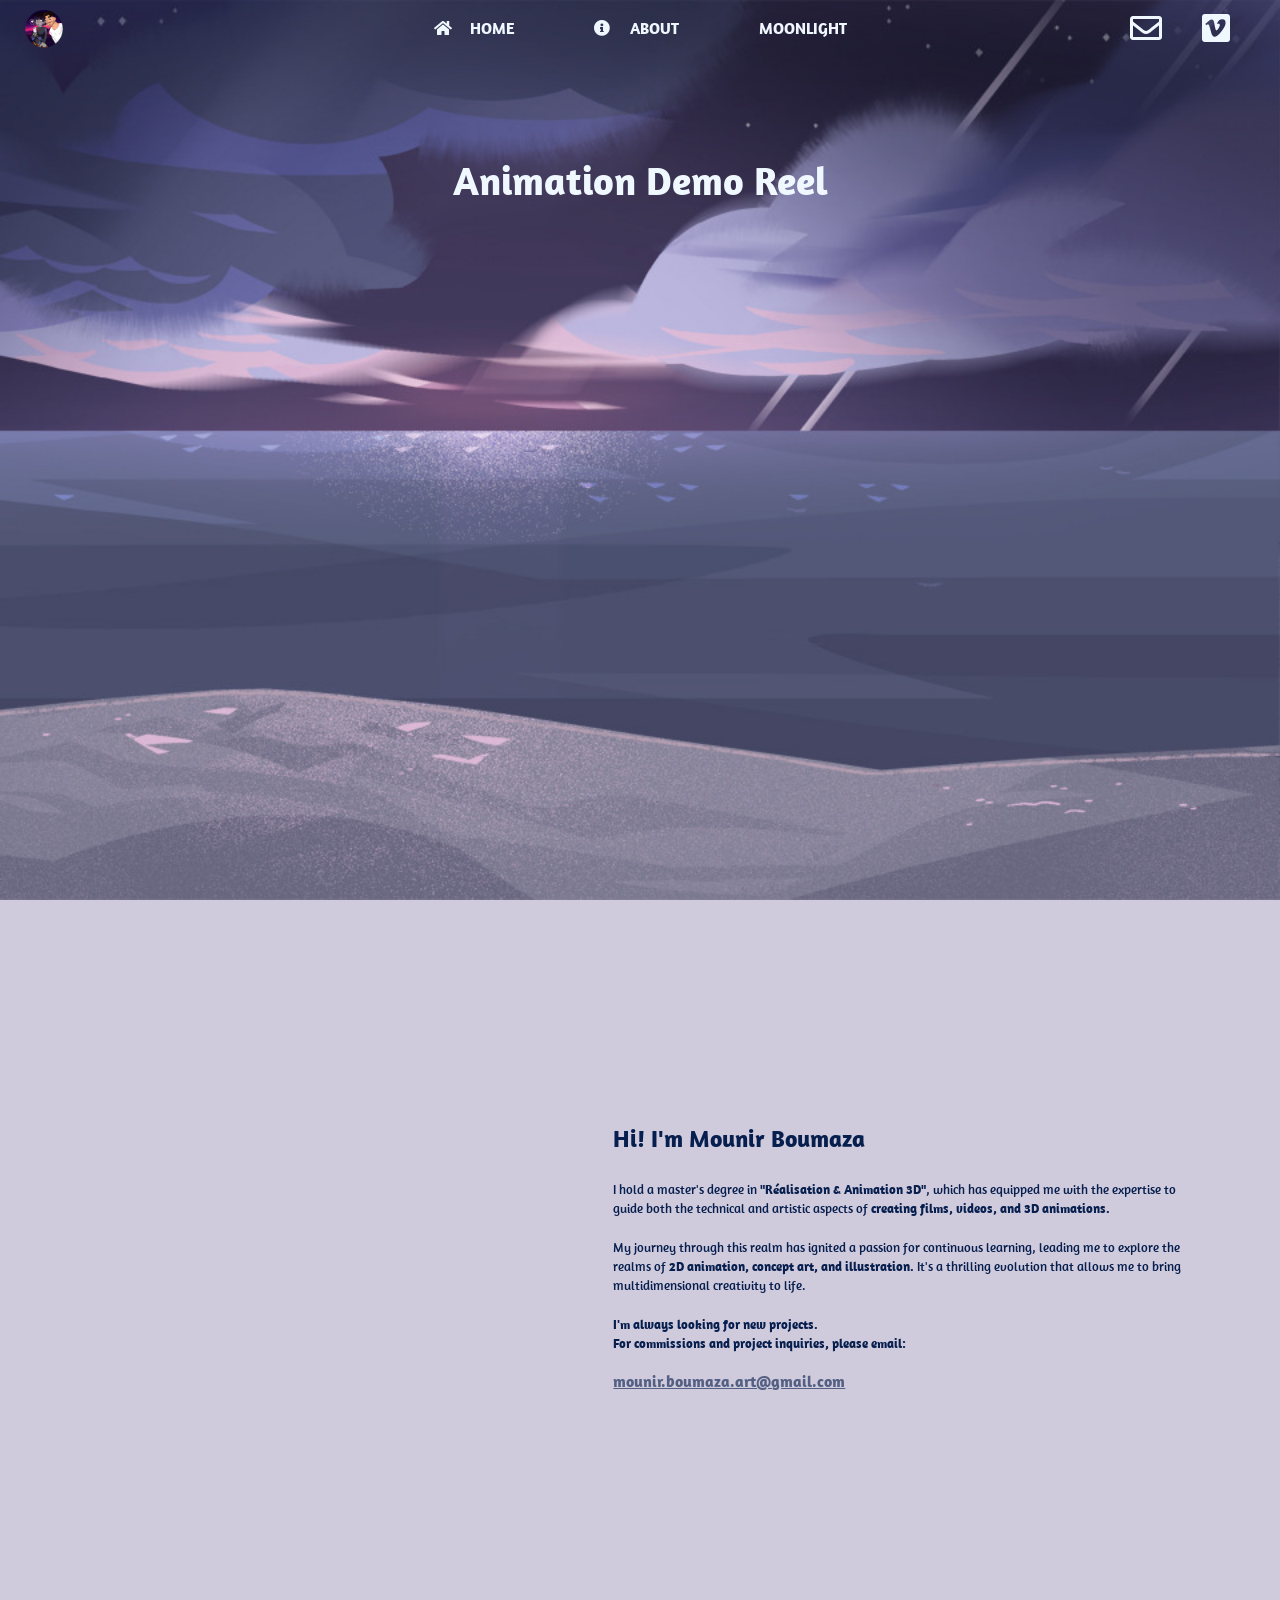
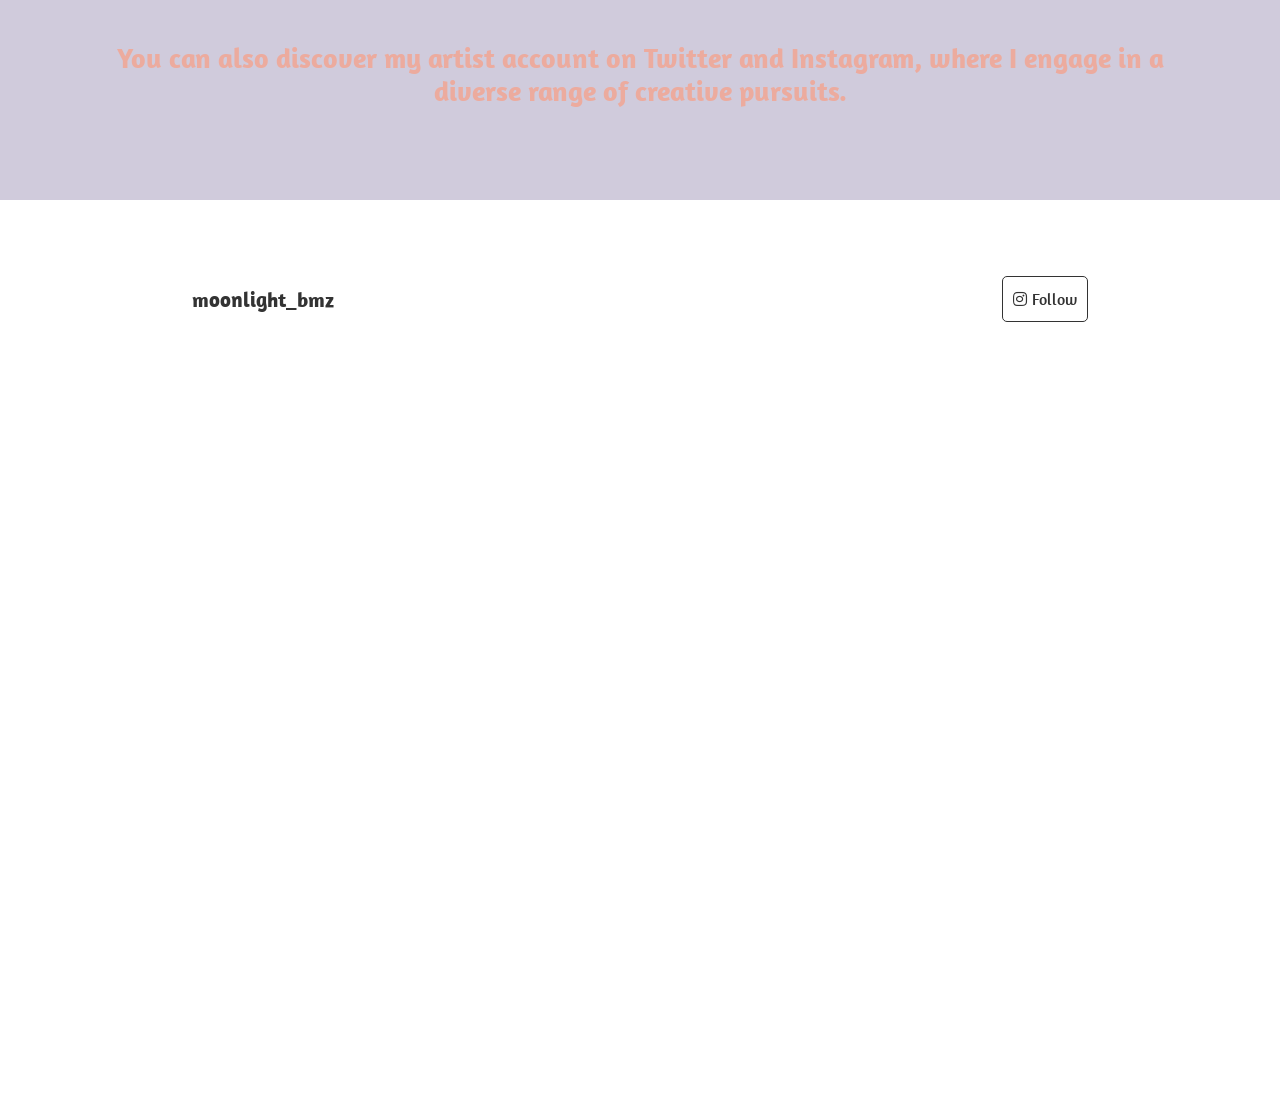
==== commit c83593ba: "Moonlight part DONE" ====
--- a/index.html
+++ b/index.html
@@ -10,6 +10,8 @@
   <link rel="stylesheet" href="https://maxcdn.bootstrapcdn.com/bootstrap/4.5.2/css/bootstrap.min.css">
   <link rel="stylesheet" href="https://stackpath.bootstrapcdn.com/bootstrap/4.5.2/css/bootstrap.min.css">
   <link rel="stylesheet" href="https://cdnjs.cloudflare.com/ajax/libs/font-awesome/5.15.3/css/all.min.css">
+  <link rel="stylesheet" href="https://fonts.googleapis.com/css2?family=Amaranth&display=swap">
+
 
 
   <title>Mounir Bmz Art Portfolio</title>
@@ -31,14 +33,17 @@
 
       <div class="navbar-collapse justify-content-center collapse" id="navbarNav">
         <ul class="navbar-nav justify-content-center align-items-center">
-          <li class="nav-item"><a class="nav-link" href="#home">Home</a></li>
-          <li class="nav-item"><a class="nav-link" href="#about">About</a></li>
+          <li class="nav-item"><a class="nav-link" href="#home"><i class="fas fa-home"></i>  HOME</a></li>
+          <li class="nav-item"><a class="nav-link" href="#about"><i class="fas fa-info-circle"></i>  ABOUT</a></li>
           <li class="nav-item"><a class="nav-link" href="#moonlight">Moonlight</a></li>
         </ul>
       </div>
     </div>
 
     <div class="navbar-social">
+      <a href="mailto:mounir.boumaza.art@gmail.com">
+        <i class="far fa-envelope"></i>
+      </a>
       <a href="https://vimeo.com/mounirboumaza" target="_blank">
         <i class="fab fa-vimeo"></i>
       </a>
@@ -65,7 +70,6 @@
   <section id="about" class="about-section">
 
     <div class="banner-section">
-      <div class="background-blur"></div>
     </div>
 
     <div class="container container-section">
@@ -79,7 +83,8 @@
             <h2>Hi! I'm Mounir Boumaza</h2>
             <p>
               <br>
-              I hold a master's degree in <strong>"Réalisation &amp; Animation 3D"</strong>, which has equipped me with the
+              I hold a master's degree in <strong>"Réalisation &amp; Animation 3D"</strong>, which has equipped me with
+              the
               expertise to
               guide both the technical and artistic aspects of <strong>creating films, videos, and 3D
                 animations.</strong>
@@ -106,7 +111,7 @@
       <div class="container-message">
         <div class="container-fluid h-100 d-flex align-items-center">
           <div class="container text-center">
-            <h3 class="message-text">Follow me on Instagram and Twitter<br> for the latest projects and updates.</h3>
+            <h3 class="message-text">You can also discover my artist account on Twitter and Instagram, where I engage in a diverse range of creative pursuits.</h3>
           </div>
         </div>
       </div>
@@ -115,30 +120,57 @@
   </section>
 
   <section id="moonlight" class="moonlight-section">
+
+    <div class="moonlight-section-div">
+    
+
+    <div class="banner-section-insta">
+    </div>
+
+    <div class="follow-section">
+      <div class="follow-content">
+        <h3>moonlight_bmz</h3>
+      </div>
+      <div class="follow-button">
+        <a href="https://www.instagram.com/moonlight_bmz/" class="follow-link" target="_blank">
+          <i class="fab fa-instagram"></i> Follow
+        </a>
+      </div>
+    </div>
+
     <div class="instagram-grid">
-<!-- LIGNE -->
+      <!-- LIGNE -->
       <div class="instagram-media">
-        <blockquote class="instagram-media" data-instgrm-permalink="https://www.instagram.com/p/CYo7DKiM3sh/?utm_source=ig_embed&amp;utm_campaign=loading" data-instgrm-version="14" style=" background:#FFF; border:0; border-radius:3px; box-shadow:0 0 1px 0 rgba(0,0,0,0.5),0 1px 10px 0 rgba(0,0,0,0.15); margin: 1px; max-width:540px; min-width:326px; padding:0; width:99.375%; width:-webkit-calc(100% - 2px); width:calc(100% - 2px);"><div style="padding:16px;"> <a href="https://www.instagram.com/p/CYo7DKiM3sh/?utm_source=ig_embed&amp;utm_campaign=loading" style=" background:#FFFFFF; line-height:0; padding:0 0; text-align:center; text-decoration:none; width:100%;" target="_blank"> <div style=" display: flex; flex-direction: row; align-items: center;"> <div style="background-color: #F4F4F4; border-radius: 50%; flex-grow: 0; height: 40px; margin-right: 14px; width: 40px;"></div> <div style="display: flex; flex-direction: column; flex-grow: 1; justify-content: center;"> <div style=" background-color: #F4F4F4; border-radius: 4px; flex-grow: 0; height: 14px; margin-bottom: 6px; width: 100px;"></div> <div style=" background-color: #F4F4F4; border-radius: 4px; flex-grow: 0; height: 14px; width: 60px;"></div></div></div><div style="padding: 19% 0;"></div> <div style="display:block; height:50px; margin:0 auto 12px; width:50px;"><svg width="50px" height="50px" viewBox="0 0 60 60" version="1.1" xmlns="https://www.w3.org/2000/svg" xmlns:xlink="https://www.w3.org/1999/xlink"><g stroke="none" stroke-width="1" fill="none" fill-rule="evenodd"><g transform="translate(-511.000000, -20.000000)" fill="#000000"><g><path d="M556.869,30.41 C554.814,30.41 553.148,32.076 553.148,34.131 C553.148,36.186 554.814,37.852 556.869,37.852 C558.924,37.852 560.59,36.186 560.59,34.131 C560.59,32.076 558.924,30.41 556.869,30.41 M541,60.657 C535.114,60.657 530.342,55.887 530.342,50 C530.342,44.114 535.114,39.342 541,39.342 C546.887,39.342 551.658,44.114 551.658,50 C551.658,55.887 546.887,60.657 541,60.657 M541,33.886 C532.1,33.886 524.886,41.1 524.886,50 C524.886,58.899 532.1,66.113 541,66.113 C549.9,66.113 557.115,58.899 557.115,50 C557.115,41.1 549.9,33.886 541,33.886 M565.378,62.101 C565.244,65.022 564.756,66.606 564.346,67.663 C563.803,69.06 563.154,70.057 562.106,71.106 C561.058,72.155 560.06,72.803 558.662,73.347 C557.607,73.757 556.021,74.244 553.102,74.378 C549.944,74.521 548.997,74.552 541,74.552 C533.003,74.552 532.056,74.521 528.898,74.378 C525.979,74.244 524.393,73.757 523.338,73.347 C521.94,72.803 520.942,72.155 519.894,71.106 C518.846,70.057 518.197,69.06 517.654,67.663 C517.244,66.606 516.755,65.022 516.623,62.101 C516.479,58.943 516.448,57.996 516.448,50 C516.448,42.003 516.479,41.056 516.623,37.899 C516.755,34.978 517.244,33.391 517.654,32.338 C518.197,30.938 518.846,29.942 519.894,28.894 C520.942,27.846 521.94,27.196 523.338,26.654 C524.393,26.244 525.979,25.756 528.898,25.623 C532.057,25.479 533.004,25.448 541,25.448 C548.997,25.448 549.943,25.479 553.102,25.623 C556.021,25.756 557.607,26.244 558.662,26.654 C560.06,27.196 561.058,27.846 562.106,28.894 C563.154,29.942 563.803,30.938 564.346,32.338 C564.756,33.391 565.244,34.978 565.378,37.899 C565.522,41.056 565.552,42.003 565.552,50 C565.552,57.996 565.522,58.943 565.378,62.101 M570.82,37.631 C570.674,34.438 570.167,32.258 569.425,30.349 C568.659,28.377 567.633,26.702 565.965,25.035 C564.297,23.368 562.623,22.342 560.652,21.575 C558.743,20.834 556.562,20.326 553.369,20.18 C550.169,20.033 549.148,20 541,20 C532.853,20 531.831,20.033 528.631,20.18 C525.438,20.326 523.257,20.834 521.349,21.575 C519.376,22.342 517.703,23.368 516.035,25.035 C514.368,26.702 513.342,28.377 512.574,30.349 C511.834,32.258 511.326,34.438 511.181,37.631 C511.035,40.831 511,41.851 511,50 C511,58.147 511.035,59.17 511.181,62.369 C511.326,65.562 511.834,67.743 512.574,69.651 C513.342,71.625 514.368,73.296 516.035,74.965 C517.703,76.634 519.376,77.658 521.349,78.425 C523.257,79.167 525.438,79.673 528.631,79.82 C531.831,79.965 532.853,80.001 541,80.001 C549.148,80.001 550.169,79.965 553.369,79.82 C556.562,79.673 558.743,79.167 560.652,78.425 C562.623,77.658 564.297,76.634 565.965,74.965 C567.633,73.296 568.659,71.625 569.425,69.651 C570.167,67.743 570.674,65.562 570.82,62.369 C570.966,59.17 571,58.147 571,50 C571,41.851 570.966,40.831 570.82,37.631"></path></g></g></g></svg></div><div style="padding-top: 8px;"> <div style=" color:#3897f0; font-family:Arial,sans-serif; font-size:14px; font-style:normal; font-weight:550; line-height:18px;">Voir cette publication sur Instagram</div></div><div style="padding: 12.5% 0;"></div> <div style="display: flex; flex-direction: row; margin-bottom: 14px; align-items: center;"><div> <div style="background-color: #F4F4F4; border-radius: 50%; height: 12.5px; width: 12.5px; transform: translateX(0px) translateY(7px);"></div> <div style="background-color: #F4F4F4; height: 12.5px; transform: rotate(-45deg) translateX(3px) translateY(1px); width: 12.5px; flex-grow: 0; margin-right: 14px; margin-left: 2px;"></div> <div style="background-color: #F4F4F4; border-radius: 50%; height: 12.5px; width: 12.5px; transform: translateX(9px) translateY(-18px);"></div></div><div style="margin-left: 8px;"> <div style=" background-color: #F4F4F4; border-radius: 50%; flex-grow: 0; height: 20px; width: 20px;"></div> <div style=" width: 0; height: 0; border-top: 2px solid transparent; border-left: 6px solid #f4f4f4; border-bottom: 2px solid transparent; transform: translateX(16px) translateY(-4px) rotate(30deg)"></div></div><div style="margin-left: auto;"> <div style=" width: 0px; border-top: 8px solid #F4F4F4; border-right: 8px solid transparent; transform: translateY(16px);"></div> <div style=" background-color: #F4F4F4; flex-grow: 0; height: 12px; width: 16px; transform: translateY(-4px);"></div> <div style=" width: 0; height: 0; border-top: 8px solid #F4F4F4; border-left: 8px solid transparent; transform: translateY(-4px) translateX(8px);"></div></div></div> <div style="display: flex; flex-direction: column; flex-grow: 1; justify-content: center; margin-bottom: 24px;"> <div style=" background-color: #F4F4F4; border-radius: 4px; flex-grow: 0; height: 14px; margin-bottom: 6px; width: 224px;"></div> <div style=" background-color: #F4F4F4; border-radius: 4px; flex-grow: 0; height: 14px; width: 144px;"></div></div></a><p style=" color:#c9c8cd; font-family:Arial,sans-serif; font-size:14px; line-height:17px; margin-bottom:0; margin-top:8px; overflow:hidden; padding:8px 0 7px; text-align:center; text-overflow:ellipsis; white-space:nowrap;"><a href="https://www.instagram.com/p/CYo7DKiM3sh/?utm_source=ig_embed&amp;utm_campaign=loading" style=" color:#c9c8cd; font-family:Arial,sans-serif; font-size:14px; font-style:normal; font-weight:normal; line-height:17px; text-decoration:none;" target="_blank">Une publication partagée par Moonlight Bmz (@moonlight_bmz)</a></p></div></blockquote> <script async src="//www.instagram.com/embed.js"></script>
+        <blockquote class="instagram-media"
+          data-instgrm-permalink="https://www.instagram.com/p/CQJDIOZsJv2/?utm_source=ig_embed&amp;utm_campaign=loading"
+          data-instgrm-version="14"
+          style=" background:#FFF; border:0; border-radius:3px; box-shadow:0 0 1px 0 rgba(0,0,0,0.5),0 1px 10px 0 rgba(0,0,0,0.15); margin: 1px; max-width:540px; min-width:326px; padding:0; width:99.375%; width:-webkit-calc(100% - 2px); width:calc(100% - 2px);">
+        </blockquote>
+        <script async src="//www.instagram.com/embed.js"></script>
       </div>
+
       <div class="instagram-media">
-        <blockquote class="instagram-media" data-instgrm-permalink="https://www.instagram.com/p/CYmQdacsYBG/?utm_source=ig_embed&amp;utm_campaign=loading" data-instgrm-version="14" style=" background:#FFF; border:0; border-radius:3px; box-shadow:0 0 1px 0 rgba(0,0,0,0.5),0 1px 10px 0 rgba(0,0,0,0.15); margin: 1px; max-width:540px; min-width:326px; padding:0; width:99.375%; width:-webkit-calc(100% - 2px); width:calc(100% - 2px);"><div style="padding:16px;"> <a href="https://www.instagram.com/p/CYmQdacsYBG/?utm_source=ig_embed&amp;utm_campaign=loading" style=" background:#FFFFFF; line-height:0; padding:0 0; text-align:center; text-decoration:none; width:100%;" target="_blank"> <div style=" display: flex; flex-direction: row; align-items: center;"> <div style="background-color: #F4F4F4; border-radius: 50%; flex-grow: 0; height: 40px; margin-right: 14px; width: 40px;"></div> <div style="display: flex; flex-direction: column; flex-grow: 1; justify-content: center;"> <div style=" background-color: #F4F4F4; border-radius: 4px; flex-grow: 0; height: 14px; margin-bottom: 6px; width: 100px;"></div> <div style=" background-color: #F4F4F4; border-radius: 4px; flex-grow: 0; height: 14px; width: 60px;"></div></div></div><div style="padding: 19% 0;"></div> <div style="display:block; height:50px; margin:0 auto 12px; width:50px;"><svg width="50px" height="50px" viewBox="0 0 60 60" version="1.1" xmlns="https://www.w3.org/2000/svg" xmlns:xlink="https://www.w3.org/1999/xlink"><g stroke="none" stroke-width="1" fill="none" fill-rule="evenodd"><g transform="translate(-511.000000, -20.000000)" fill="#000000"><g><path d="M556.869,30.41 C554.814,30.41 553.148,32.076 553.148,34.131 C553.148,36.186 554.814,37.852 556.869,37.852 C558.924,37.852 560.59,36.186 560.59,34.131 C560.59,32.076 558.924,30.41 556.869,30.41 M541,60.657 C535.114,60.657 530.342,55.887 530.342,50 C530.342,44.114 535.114,39.342 541,39.342 C546.887,39.342 551.658,44.114 551.658,50 C551.658,55.887 546.887,60.657 541,60.657 M541,33.886 C532.1,33.886 524.886,41.1 524.886,50 C524.886,58.899 532.1,66.113 541,66.113 C549.9,66.113 557.115,58.899 557.115,50 C557.115,41.1 549.9,33.886 541,33.886 M565.378,62.101 C565.244,65.022 564.756,66.606 564.346,67.663 C563.803,69.06 563.154,70.057 562.106,71.106 C561.058,72.155 560.06,72.803 558.662,73.347 C557.607,73.757 556.021,74.244 553.102,74.378 C549.944,74.521 548.997,74.552 541,74.552 C533.003,74.552 532.056,74.521 528.898,74.378 C525.979,74.244 524.393,73.757 523.338,73.347 C521.94,72.803 520.942,72.155 519.894,71.106 C518.846,70.057 518.197,69.06 517.654,67.663 C517.244,66.606 516.755,65.022 516.623,62.101 C516.479,58.943 516.448,57.996 516.448,50 C516.448,42.003 516.479,41.056 516.623,37.899 C516.755,34.978 517.244,33.391 517.654,32.338 C518.197,30.938 518.846,29.942 519.894,28.894 C520.942,27.846 521.94,27.196 523.338,26.654 C524.393,26.244 525.979,25.756 528.898,25.623 C532.057,25.479 533.004,25.448 541,25.448 C548.997,25.448 549.943,25.479 553.102,25.623 C556.021,25.756 557.607,26.244 558.662,26.654 C560.06,27.196 561.058,27.846 562.106,28.894 C563.154,29.942 563.803,30.938 564.346,32.338 C564.756,33.391 565.244,34.978 565.378,37.899 C565.522,41.056 565.552,42.003 565.552,50 C565.552,57.996 565.522,58.943 565.378,62.101 M570.82,37.631 C570.674,34.438 570.167,32.258 569.425,30.349 C568.659,28.377 567.633,26.702 565.965,25.035 C564.297,23.368 562.623,22.342 560.652,21.575 C558.743,20.834 556.562,20.326 553.369,20.18 C550.169,20.033 549.148,20 541,20 C532.853,20 531.831,20.033 528.631,20.18 C525.438,20.326 523.257,20.834 521.349,21.575 C519.376,22.342 517.703,23.368 516.035,25.035 C514.368,26.702 513.342,28.377 512.574,30.349 C511.834,32.258 511.326,34.438 511.181,37.631 C511.035,40.831 511,41.851 511,50 C511,58.147 511.035,59.17 511.181,62.369 C511.326,65.562 511.834,67.743 512.574,69.651 C513.342,71.625 514.368,73.296 516.035,74.965 C517.703,76.634 519.376,77.658 521.349,78.425 C523.257,79.167 525.438,79.673 528.631,79.82 C531.831,79.965 532.853,80.001 541,80.001 C549.148,80.001 550.169,79.965 553.369,79.82 C556.562,79.673 558.743,79.167 560.652,78.425 C562.623,77.658 564.297,76.634 565.965,74.965 C567.633,73.296 568.659,71.625 569.425,69.651 C570.167,67.743 570.674,65.562 570.82,62.369 C570.966,59.17 571,58.147 571,50 C571,41.851 570.966,40.831 570.82,37.631"></path></g></g></g></svg></div><div style="padding-top: 8px;"> <div style=" color:#3897f0; font-family:Arial,sans-serif; font-size:14px; font-style:normal; font-weight:550; line-height:18px;">Voir cette publication sur Instagram</div></div><div style="padding: 12.5% 0;"></div> <div style="display: flex; flex-direction: row; margin-bottom: 14px; align-items: center;"><div> <div style="background-color: #F4F4F4; border-radius: 50%; height: 12.5px; width: 12.5px; transform: translateX(0px) translateY(7px);"></div> <div style="background-color: #F4F4F4; height: 12.5px; transform: rotate(-45deg) translateX(3px) translateY(1px); width: 12.5px; flex-grow: 0; margin-right: 14px; margin-left: 2px;"></div> <div style="background-color: #F4F4F4; border-radius: 50%; height: 12.5px; width: 12.5px; transform: translateX(9px) translateY(-18px);"></div></div><div style="margin-left: 8px;"> <div style=" background-color: #F4F4F4; border-radius: 50%; flex-grow: 0; height: 20px; width: 20px;"></div> <div style=" width: 0; height: 0; border-top: 2px solid transparent; border-left: 6px solid #f4f4f4; border-bottom: 2px solid transparent; transform: translateX(16px) translateY(-4px) rotate(30deg)"></div></div><div style="margin-left: auto;"> <div style=" width: 0px; border-top: 8px solid #F4F4F4; border-right: 8px solid transparent; transform: translateY(16px);"></div> <div style=" background-color: #F4F4F4; flex-grow: 0; height: 12px; width: 16px; transform: translateY(-4px);"></div> <div style=" width: 0; height: 0; border-top: 8px solid #F4F4F4; border-left: 8px solid transparent; transform: translateY(-4px) translateX(8px);"></div></div></div> <div style="display: flex; flex-direction: column; flex-grow: 1; justify-content: center; margin-bottom: 24px;"> <div style=" background-color: #F4F4F4; border-radius: 4px; flex-grow: 0; height: 14px; margin-bottom: 6px; width: 224px;"></div> <div style=" background-color: #F4F4F4; border-radius: 4px; flex-grow: 0; height: 14px; width: 144px;"></div></div></a><p style=" color:#c9c8cd; font-family:Arial,sans-serif; font-size:14px; line-height:17px; margin-bottom:0; margin-top:8px; overflow:hidden; padding:8px 0 7px; text-align:center; text-overflow:ellipsis; white-space:nowrap;"><a href="https://www.instagram.com/p/CYmQdacsYBG/?utm_source=ig_embed&amp;utm_campaign=loading" style=" color:#c9c8cd; font-family:Arial,sans-serif; font-size:14px; font-style:normal; font-weight:normal; line-height:17px; text-decoration:none;" target="_blank">Une publication partagée par Moonlight Bmz (@moonlight_bmz)</a></p></div></blockquote> <script async src="//www.instagram.com/embed.js"></script>
+        <blockquote class="instagram-media"
+          data-instgrm-permalink="https://www.instagram.com/p/CQJC15bsdtD/?utm_source=ig_embed&amp;utm_campaign=loading"
+          data-instgrm-version="14"
+          style=" background:#FFF; border:0; border-radius:3px; box-shadow:0 0 1px 0 rgba(0,0,0,0.5),0 1px 10px 0 rgba(0,0,0,0.15); margin: 1px; max-width:540px; min-width:326px; padding:0; width:99.375%; width:-webkit-calc(100% - 2px); width:calc(100% - 2px);">
+        </blockquote>
+        <script async src="//www.instagram.com/embed.js"></script>
       </div>
+
       <div class="instagram-media">
-        <blockquote class="instagram-media" data-instgrm-permalink="https://www.instagram.com/p/CYjztJQssM6/?utm_source=ig_embed&amp;utm_campaign=loading" data-instgrm-version="14" style=" background:#FFF; border:0; border-radius:3px; box-shadow:0 0 1px 0 rgba(0,0,0,0.5),0 1px 10px 0 rgba(0,0,0,0.15); margin: 1px; max-width:540px; min-width:326px; padding:0; width:99.375%; width:-webkit-calc(100% - 2px); width:calc(100% - 2px);"><div style="padding:16px;"> <a href="https://www.instagram.com/p/CYjztJQssM6/?utm_source=ig_embed&amp;utm_campaign=loading" style=" background:#FFFFFF; line-height:0; padding:0 0; text-align:center; text-decoration:none; width:100%;" target="_blank"> <div style=" display: flex; flex-direction: row; align-items: center;"> <div style="background-color: #F4F4F4; border-radius: 50%; flex-grow: 0; height: 40px; margin-right: 14px; width: 40px;"></div> <div style="display: flex; flex-direction: column; flex-grow: 1; justify-content: center;"> <div style=" background-color: #F4F4F4; border-radius: 4px; flex-grow: 0; height: 14px; margin-bottom: 6px; width: 100px;"></div> <div style=" background-color: #F4F4F4; border-radius: 4px; flex-grow: 0; height: 14px; width: 60px;"></div></div></div><div style="padding: 19% 0;"></div> <div style="display:block; height:50px; margin:0 auto 12px; width:50px;"><svg width="50px" height="50px" viewBox="0 0 60 60" version="1.1" xmlns="https://www.w3.org/2000/svg" xmlns:xlink="https://www.w3.org/1999/xlink"><g stroke="none" stroke-width="1" fill="none" fill-rule="evenodd"><g transform="translate(-511.000000, -20.000000)" fill="#000000"><g><path d="M556.869,30.41 C554.814,30.41 553.148,32.076 553.148,34.131 C553.148,36.186 554.814,37.852 556.869,37.852 C558.924,37.852 560.59,36.186 560.59,34.131 C560.59,32.076 558.924,30.41 556.869,30.41 M541,60.657 C535.114,60.657 530.342,55.887 530.342,50 C530.342,44.114 535.114,39.342 541,39.342 C546.887,39.342 551.658,44.114 551.658,50 C551.658,55.887 546.887,60.657 541,60.657 M541,33.886 C532.1,33.886 524.886,41.1 524.886,50 C524.886,58.899 532.1,66.113 541,66.113 C549.9,66.113 557.115,58.899 557.115,50 C557.115,41.1 549.9,33.886 541,33.886 M565.378,62.101 C565.244,65.022 564.756,66.606 564.346,67.663 C563.803,69.06 563.154,70.057 562.106,71.106 C561.058,72.155 560.06,72.803 558.662,73.347 C557.607,73.757 556.021,74.244 553.102,74.378 C549.944,74.521 548.997,74.552 541,74.552 C533.003,74.552 532.056,74.521 528.898,74.378 C525.979,74.244 524.393,73.757 523.338,73.347 C521.94,72.803 520.942,72.155 519.894,71.106 C518.846,70.057 518.197,69.06 517.654,67.663 C517.244,66.606 516.755,65.022 516.623,62.101 C516.479,58.943 516.448,57.996 516.448,50 C516.448,42.003 516.479,41.056 516.623,37.899 C516.755,34.978 517.244,33.391 517.654,32.338 C518.197,30.938 518.846,29.942 519.894,28.894 C520.942,27.846 521.94,27.196 523.338,26.654 C524.393,26.244 525.979,25.756 528.898,25.623 C532.057,25.479 533.004,25.448 541,25.448 C548.997,25.448 549.943,25.479 553.102,25.623 C556.021,25.756 557.607,26.244 558.662,26.654 C560.06,27.196 561.058,27.846 562.106,28.894 C563.154,29.942 563.803,30.938 564.346,32.338 C564.756,33.391 565.244,34.978 565.378,37.899 C565.522,41.056 565.552,42.003 565.552,50 C565.552,57.996 565.522,58.943 565.378,62.101 M570.82,37.631 C570.674,34.438 570.167,32.258 569.425,30.349 C568.659,28.377 567.633,26.702 565.965,25.035 C564.297,23.368 562.623,22.342 560.652,21.575 C558.743,20.834 556.562,20.326 553.369,20.18 C550.169,20.033 549.148,20 541,20 C532.853,20 531.831,20.033 528.631,20.18 C525.438,20.326 523.257,20.834 521.349,21.575 C519.376,22.342 517.703,23.368 516.035,25.035 C514.368,26.702 513.342,28.377 512.574,30.349 C511.834,32.258 511.326,34.438 511.181,37.631 C511.035,40.831 511,41.851 511,50 C511,58.147 511.035,59.17 511.181,62.369 C511.326,65.562 511.834,67.743 512.574,69.651 C513.342,71.625 514.368,73.296 516.035,74.965 C517.703,76.634 519.376,77.658 521.349,78.425 C523.257,79.167 525.438,79.673 528.631,79.82 C531.831,79.965 532.853,80.001 541,80.001 C549.148,80.001 550.169,79.965 553.369,79.82 C556.562,79.673 558.743,79.167 560.652,78.425 C562.623,77.658 564.297,76.634 565.965,74.965 C567.633,73.296 568.659,71.625 569.425,69.651 C570.167,67.743 570.674,65.562 570.82,62.369 C570.966,59.17 571,58.147 571,50 C571,41.851 570.966,40.831 570.82,37.631"></path></g></g></g></svg></div><div style="padding-top: 8px;"> <div style=" color:#3897f0; font-family:Arial,sans-serif; font-size:14px; font-style:normal; font-weight:550; line-height:18px;">Voir cette publication sur Instagram</div></div><div style="padding: 12.5% 0;"></div> <div style="display: flex; flex-direction: row; margin-bottom: 14px; align-items: center;"><div> <div style="background-color: #F4F4F4; border-radius: 50%; height: 12.5px; width: 12.5px; transform: translateX(0px) translateY(7px);"></div> <div style="background-color: #F4F4F4; height: 12.5px; transform: rotate(-45deg) translateX(3px) translateY(1px); width: 12.5px; flex-grow: 0; margin-right: 14px; margin-left: 2px;"></div> <div style="background-color: #F4F4F4; border-radius: 50%; height: 12.5px; width: 12.5px; transform: translateX(9px) translateY(-18px);"></div></div><div style="margin-left: 8px;"> <div style=" background-color: #F4F4F4; border-radius: 50%; flex-grow: 0; height: 20px; width: 20px;"></div> <div style=" width: 0; height: 0; border-top: 2px solid transparent; border-left: 6px solid #f4f4f4; border-bottom: 2px solid transparent; transform: translateX(16px) translateY(-4px) rotate(30deg)"></div></div><div style="margin-left: auto;"> <div style=" width: 0px; border-top: 8px solid #F4F4F4; border-right: 8px solid transparent; transform: translateY(16px);"></div> <div style=" background-color: #F4F4F4; flex-grow: 0; height: 12px; width: 16px; transform: translateY(-4px);"></div> <div style=" width: 0; height: 0; border-top: 8px solid #F4F4F4; border-left: 8px solid transparent; transform: translateY(-4px) translateX(8px);"></div></div></div> <div style="display: flex; flex-direction: column; flex-grow: 1; justify-content: center; margin-bottom: 24px;"> <div style=" background-color: #F4F4F4; border-radius: 4px; flex-grow: 0; height: 14px; margin-bottom: 6px; width: 224px;"></div> <div style=" background-color: #F4F4F4; border-radius: 4px; flex-grow: 0; height: 14px; width: 144px;"></div></div></a><p style=" color:#c9c8cd; font-family:Arial,sans-serif; font-size:14px; line-height:17px; margin-bottom:0; margin-top:8px; overflow:hidden; padding:8px 0 7px; text-align:center; text-overflow:ellipsis; white-space:nowrap;"><a href="https://www.instagram.com/p/CYjztJQssM6/?utm_source=ig_embed&amp;utm_campaign=loading" style=" color:#c9c8cd; font-family:Arial,sans-serif; font-size:14px; font-style:normal; font-weight:normal; line-height:17px; text-decoration:none;" target="_blank">Une publication partagée par Moonlight Bmz (@moonlight_bmz)</a></p></div></blockquote> <script async src="//www.instagram.com/embed.js"></script>
+        <blockquote class="instagram-media"
+          data-instgrm-permalink="https://www.instagram.com/p/CQJAHj5M3o4/?utm_source=ig_embed&amp;utm_campaign=loading"
+          data-instgrm-version="14"
+          style=" background:#FFF; border:0; border-radius:3px; box-shadow:0 0 1px 0 rgba(0,0,0,0.5),0 1px 10px 0 rgba(0,0,0,0.15); margin: 1px; max-width:540px; min-width:326px; padding:0; width:99.375%; width:-webkit-calc(100% - 2px); width:calc(100% - 2px);">
+        </blockquote>
+        <script async src="//www.instagram.com/embed.js"></script>
       </div>
-<!-- LIGNE -->
-      <div class="instagram-media">
-        <blockquote class="instagram-media" data-instgrm-permalink="https://www.instagram.com/p/CYo7DKiM3sh/?utm_source=ig_embed&amp;utm_campaign=loading" data-instgrm-version="14" style=" background:#FFF; border:0; border-radius:3px; box-shadow:0 0 1px 0 rgba(0,0,0,0.5),0 1px 10px 0 rgba(0,0,0,0.15); margin: 1px; max-width:540px; min-width:326px; padding:0; width:99.375%; width:-webkit-calc(100% - 2px); width:calc(100% - 2px);"><div style="padding:16px;"> <a href="https://www.instagram.com/p/CYo7DKiM3sh/?utm_source=ig_embed&amp;utm_campaign=loading" style=" background:#FFFFFF; line-height:0; padding:0 0; text-align:center; text-decoration:none; width:100%;" target="_blank"> <div style=" display: flex; flex-direction: row; align-items: center;"> <div style="background-color: #F4F4F4; border-radius: 50%; flex-grow: 0; height: 40px; margin-right: 14px; width: 40px;"></div> <div style="display: flex; flex-direction: column; flex-grow: 1; justify-content: center;"> <div style=" background-color: #F4F4F4; border-radius: 4px; flex-grow: 0; height: 14px; margin-bottom: 6px; width: 100px;"></div> <div style=" background-color: #F4F4F4; border-radius: 4px; flex-grow: 0; height: 14px; width: 60px;"></div></div></div><div style="padding: 19% 0;"></div> <div style="display:block; height:50px; margin:0 auto 12px; width:50px;"><svg width="50px" height="50px" viewBox="0 0 60 60" version="1.1" xmlns="https://www.w3.org/2000/svg" xmlns:xlink="https://www.w3.org/1999/xlink"><g stroke="none" stroke-width="1" fill="none" fill-rule="evenodd"><g transform="translate(-511.000000, -20.000000)" fill="#000000"><g><path d="M556.869,30.41 C554.814,30.41 553.148,32.076 553.148,34.131 C553.148,36.186 554.814,37.852 556.869,37.852 C558.924,37.852 560.59,36.186 560.59,34.131 C560.59,32.076 558.924,30.41 556.869,30.41 M541,60.657 C535.114,60.657 530.342,55.887 530.342,50 C530.342,44.114 535.114,39.342 541,39.342 C546.887,39.342 551.658,44.114 551.658,50 C551.658,55.887 546.887,60.657 541,60.657 M541,33.886 C532.1,33.886 524.886,41.1 524.886,50 C524.886,58.899 532.1,66.113 541,66.113 C549.9,66.113 557.115,58.899 557.115,50 C557.115,41.1 549.9,33.886 541,33.886 M565.378,62.101 C565.244,65.022 564.756,66.606 564.346,67.663 C563.803,69.06 563.154,70.057 562.106,71.106 C561.058,72.155 560.06,72.803 558.662,73.347 C557.607,73.757 556.021,74.244 553.102,74.378 C549.944,74.521 548.997,74.552 541,74.552 C533.003,74.552 532.056,74.521 528.898,74.378 C525.979,74.244 524.393,73.757 523.338,73.347 C521.94,72.803 520.942,72.155 519.894,71.106 C518.846,70.057 518.197,69.06 517.654,67.663 C517.244,66.606 516.755,65.022 516.623,62.101 C516.479,58.943 516.448,57.996 516.448,50 C516.448,42.003 516.479,41.056 516.623,37.899 C516.755,34.978 517.244,33.391 517.654,32.338 C518.197,30.938 518.846,29.942 519.894,28.894 C520.942,27.846 521.94,27.196 523.338,26.654 C524.393,26.244 525.979,25.756 528.898,25.623 C532.057,25.479 533.004,25.448 541,25.448 C548.997,25.448 549.943,25.479 553.102,25.623 C556.021,25.756 557.607,26.244 558.662,26.654 C560.06,27.196 561.058,27.846 562.106,28.894 C563.154,29.942 563.803,30.938 564.346,32.338 C564.756,33.391 565.244,34.978 565.378,37.899 C565.522,41.056 565.552,42.003 565.552,50 C565.552,57.996 565.522,58.943 565.378,62.101 M570.82,37.631 C570.674,34.438 570.167,32.258 569.425,30.349 C568.659,28.377 567.633,26.702 565.965,25.035 C564.297,23.368 562.623,22.342 560.652,21.575 C558.743,20.834 556.562,20.326 553.369,20.18 C550.169,20.033 549.148,20 541,20 C532.853,20 531.831,20.033 528.631,20.18 C525.438,20.326 523.257,20.834 521.349,21.575 C519.376,22.342 517.703,23.368 516.035,25.035 C514.368,26.702 513.342,28.377 512.574,30.349 C511.834,32.258 511.326,34.438 511.181,37.631 C511.035,40.831 511,41.851 511,50 C511,58.147 511.035,59.17 511.181,62.369 C511.326,65.562 511.834,67.743 512.574,69.651 C513.342,71.625 514.368,73.296 516.035,74.965 C517.703,76.634 519.376,77.658 521.349,78.425 C523.257,79.167 525.438,79.673 528.631,79.82 C531.831,79.965 532.853,80.001 541,80.001 C549.148,80.001 550.169,79.965 553.369,79.82 C556.562,79.673 558.743,79.167 560.652,78.425 C562.623,77.658 564.297,76.634 565.965,74.965 C567.633,73.296 568.659,71.625 569.425,69.651 C570.167,67.743 570.674,65.562 570.82,62.369 C570.966,59.17 571,58.147 571,50 C571,41.851 570.966,40.831 570.82,37.631"></path></g></g></g></svg></div><div style="padding-top: 8px;"> <div style=" color:#3897f0; font-family:Arial,sans-serif; font-size:14px; font-style:normal; font-weight:550; line-height:18px;">Voir cette publication sur Instagram</div></div><div style="padding: 12.5% 0;"></div> <div style="display: flex; flex-direction: row; margin-bottom: 14px; align-items: center;"><div> <div style="background-color: #F4F4F4; border-radius: 50%; height: 12.5px; width: 12.5px; transform: translateX(0px) translateY(7px);"></div> <div style="background-color: #F4F4F4; height: 12.5px; transform: rotate(-45deg) translateX(3px) translateY(1px); width: 12.5px; flex-grow: 0; margin-right: 14px; margin-left: 2px;"></div> <div style="background-color: #F4F4F4; border-radius: 50%; height: 12.5px; width: 12.5px; transform: translateX(9px) translateY(-18px);"></div></div><div style="margin-left: 8px;"> <div style=" background-color: #F4F4F4; border-radius: 50%; flex-grow: 0; height: 20px; width: 20px;"></div> <div style=" width: 0; height: 0; border-top: 2px solid transparent; border-left: 6px solid #f4f4f4; border-bottom: 2px solid transparent; transform: translateX(16px) translateY(-4px) rotate(30deg)"></div></div><div style="margin-left: auto;"> <div style=" width: 0px; border-top: 8px solid #F4F4F4; border-right: 8px solid transparent; transform: translateY(16px);"></div> <div style=" background-color: #F4F4F4; flex-grow: 0; height: 12px; width: 16px; transform: translateY(-4px);"></div> <div style=" width: 0; height: 0; border-top: 8px solid #F4F4F4; border-left: 8px solid transparent; transform: translateY(-4px) translateX(8px);"></div></div></div> <div style="display: flex; flex-direction: column; flex-grow: 1; justify-content: center; margin-bottom: 24px;"> <div style=" background-color: #F4F4F4; border-radius: 4px; flex-grow: 0; height: 14px; margin-bottom: 6px; width: 224px;"></div> <div style=" background-color: #F4F4F4; border-radius: 4px; flex-grow: 0; height: 14px; width: 144px;"></div></div></a><p style=" color:#c9c8cd; font-family:Arial,sans-serif; font-size:14px; line-height:17px; margin-bottom:0; margin-top:8px; overflow:hidden; padding:8px 0 7px; text-align:center; text-overflow:ellipsis; white-space:nowrap;"><a href="https://www.instagram.com/p/CYo7DKiM3sh/?utm_source=ig_embed&amp;utm_campaign=loading" style=" color:#c9c8cd; font-family:Arial,sans-serif; font-size:14px; font-style:normal; font-weight:normal; line-height:17px; text-decoration:none;" target="_blank">Une publication partagée par Moonlight Bmz (@moonlight_bmz)</a></p></div></blockquote> <script async src="//www.instagram.com/embed.js"></script>
-      </div>
-      <div class="instagram-media">
-        <blockquote class="instagram-media" data-instgrm-permalink="https://www.instagram.com/p/CYmQdacsYBG/?utm_source=ig_embed&amp;utm_campaign=loading" data-instgrm-version="14" style=" background:#FFF; border:0; border-radius:3px; box-shadow:0 0 1px 0 rgba(0,0,0,0.5),0 1px 10px 0 rgba(0,0,0,0.15); margin: 1px; max-width:540px; min-width:326px; padding:0; width:99.375%; width:-webkit-calc(100% - 2px); width:calc(100% - 2px);"><div style="padding:16px;"> <a href="https://www.instagram.com/p/CYmQdacsYBG/?utm_source=ig_embed&amp;utm_campaign=loading" style=" background:#FFFFFF; line-height:0; padding:0 0; text-align:center; text-decoration:none; width:100%;" target="_blank"> <div style=" display: flex; flex-direction: row; align-items: center;"> <div style="background-color: #F4F4F4; border-radius: 50%; flex-grow: 0; height: 40px; margin-right: 14px; width: 40px;"></div> <div style="display: flex; flex-direction: column; flex-grow: 1; justify-content: center;"> <div style=" background-color: #F4F4F4; border-radius: 4px; flex-grow: 0; height: 14px; margin-bottom: 6px; width: 100px;"></div> <div style=" background-color: #F4F4F4; border-radius: 4px; flex-grow: 0; height: 14px; width: 60px;"></div></div></div><div style="padding: 19% 0;"></div> <div style="display:block; height:50px; margin:0 auto 12px; width:50px;"><svg width="50px" height="50px" viewBox="0 0 60 60" version="1.1" xmlns="https://www.w3.org/2000/svg" xmlns:xlink="https://www.w3.org/1999/xlink"><g stroke="none" stroke-width="1" fill="none" fill-rule="evenodd"><g transform="translate(-511.000000, -20.000000)" fill="#000000"><g><path d="M556.869,30.41 C554.814,30.41 553.148,32.076 553.148,34.131 C553.148,36.186 554.814,37.852 556.869,37.852 C558.924,37.852 560.59,36.186 560.59,34.131 C560.59,32.076 558.924,30.41 556.869,30.41 M541,60.657 C535.114,60.657 530.342,55.887 530.342,50 C530.342,44.114 535.114,39.342 541,39.342 C546.887,39.342 551.658,44.114 551.658,50 C551.658,55.887 546.887,60.657 541,60.657 M541,33.886 C532.1,33.886 524.886,41.1 524.886,50 C524.886,58.899 532.1,66.113 541,66.113 C549.9,66.113 557.115,58.899 557.115,50 C557.115,41.1 549.9,33.886 541,33.886 M565.378,62.101 C565.244,65.022 564.756,66.606 564.346,67.663 C563.803,69.06 563.154,70.057 562.106,71.106 C561.058,72.155 560.06,72.803 558.662,73.347 C557.607,73.757 556.021,74.244 553.102,74.378 C549.944,74.521 548.997,74.552 541,74.552 C533.003,74.552 532.056,74.521 528.898,74.378 C525.979,74.244 524.393,73.757 523.338,73.347 C521.94,72.803 520.942,72.155 519.894,71.106 C518.846,70.057 518.197,69.06 517.654,67.663 C517.244,66.606 516.755,65.022 516.623,62.101 C516.479,58.943 516.448,57.996 516.448,50 C516.448,42.003 516.479,41.056 516.623,37.899 C516.755,34.978 517.244,33.391 517.654,32.338 C518.197,30.938 518.846,29.942 519.894,28.894 C520.942,27.846 521.94,27.196 523.338,26.654 C524.393,26.244 525.979,25.756 528.898,25.623 C532.057,25.479 533.004,25.448 541,25.448 C548.997,25.448 549.943,25.479 553.102,25.623 C556.021,25.756 557.607,26.244 558.662,26.654 C560.06,27.196 561.058,27.846 562.106,28.894 C563.154,29.942 563.803,30.938 564.346,32.338 C564.756,33.391 565.244,34.978 565.378,37.899 C565.522,41.056 565.552,42.003 565.552,50 C565.552,57.996 565.522,58.943 565.378,62.101 M570.82,37.631 C570.674,34.438 570.167,32.258 569.425,30.349 C568.659,28.377 567.633,26.702 565.965,25.035 C564.297,23.368 562.623,22.342 560.652,21.575 C558.743,20.834 556.562,20.326 553.369,20.18 C550.169,20.033 549.148,20 541,20 C532.853,20 531.831,20.033 528.631,20.18 C525.438,20.326 523.257,20.834 521.349,21.575 C519.376,22.342 517.703,23.368 516.035,25.035 C514.368,26.702 513.342,28.377 512.574,30.349 C511.834,32.258 511.326,34.438 511.181,37.631 C511.035,40.831 511,41.851 511,50 C511,58.147 511.035,59.17 511.181,62.369 C511.326,65.562 511.834,67.743 512.574,69.651 C513.342,71.625 514.368,73.296 516.035,74.965 C517.703,76.634 519.376,77.658 521.349,78.425 C523.257,79.167 525.438,79.673 528.631,79.82 C531.831,79.965 532.853,80.001 541,80.001 C549.148,80.001 550.169,79.965 553.369,79.82 C556.562,79.673 558.743,79.167 560.652,78.425 C562.623,77.658 564.297,76.634 565.965,74.965 C567.633,73.296 568.659,71.625 569.425,69.651 C570.167,67.743 570.674,65.562 570.82,62.369 C570.966,59.17 571,58.147 571,50 C571,41.851 570.966,40.831 570.82,37.631"></path></g></g></g></svg></div><div style="padding-top: 8px;"> <div style=" color:#3897f0; font-family:Arial,sans-serif; font-size:14px; font-style:normal; font-weight:550; line-height:18px;">Voir cette publication sur Instagram</div></div><div style="padding: 12.5% 0;"></div> <div style="display: flex; flex-direction: row; margin-bottom: 14px; align-items: center;"><div> <div style="background-color: #F4F4F4; border-radius: 50%; height: 12.5px; width: 12.5px; transform: translateX(0px) translateY(7px);"></div> <div style="background-color: #F4F4F4; height: 12.5px; transform: rotate(-45deg) translateX(3px) translateY(1px); width: 12.5px; flex-grow: 0; margin-right: 14px; margin-left: 2px;"></div> <div style="background-color: #F4F4F4; border-radius: 50%; height: 12.5px; width: 12.5px; transform: translateX(9px) translateY(-18px);"></div></div><div style="margin-left: 8px;"> <div style=" background-color: #F4F4F4; border-radius: 50%; flex-grow: 0; height: 20px; width: 20px;"></div> <div style=" width: 0; height: 0; border-top: 2px solid transparent; border-left: 6px solid #f4f4f4; border-bottom: 2px solid transparent; transform: translateX(16px) translateY(-4px) rotate(30deg)"></div></div><div style="margin-left: auto;"> <div style=" width: 0px; border-top: 8px solid #F4F4F4; border-right: 8px solid transparent; transform: translateY(16px);"></div> <div style=" background-color: #F4F4F4; flex-grow: 0; height: 12px; width: 16px; transform: translateY(-4px);"></div> <div style=" width: 0; height: 0; border-top: 8px solid #F4F4F4; border-left: 8px solid transparent; transform: translateY(-4px) translateX(8px);"></div></div></div> <div style="display: flex; flex-direction: column; flex-grow: 1; justify-content: center; margin-bottom: 24px;"> <div style=" background-color: #F4F4F4; border-radius: 4px; flex-grow: 0; height: 14px; margin-bottom: 6px; width: 224px;"></div> <div style=" background-color: #F4F4F4; border-radius: 4px; flex-grow: 0; height: 14px; width: 144px;"></div></div></a><p style=" color:#c9c8cd; font-family:Arial,sans-serif; font-size:14px; line-height:17px; margin-bottom:0; margin-top:8px; overflow:hidden; padding:8px 0 7px; text-align:center; text-overflow:ellipsis; white-space:nowrap;"><a href="https://www.instagram.com/p/CYmQdacsYBG/?utm_source=ig_embed&amp;utm_campaign=loading" style=" color:#c9c8cd; font-family:Arial,sans-serif; font-size:14px; font-style:normal; font-weight:normal; line-height:17px; text-decoration:none;" target="_blank">Une publication partagée par Moonlight Bmz (@moonlight_bmz)</a></p></div></blockquote> <script async src="//www.instagram.com/embed.js"></script>
-      </div>
-      <div class="instagram-media">
-        <blockquote class="instagram-media" data-instgrm-permalink="https://www.instagram.com/p/CYjztJQssM6/?utm_source=ig_embed&amp;utm_campaign=loading" data-instgrm-version="14" style=" background:#FFF; border:0; border-radius:3px; box-shadow:0 0 1px 0 rgba(0,0,0,0.5),0 1px 10px 0 rgba(0,0,0,0.15); margin: 1px; max-width:540px; min-width:326px; padding:0; width:99.375%; width:-webkit-calc(100% - 2px); width:calc(100% - 2px);"><div style="padding:16px;"> <a href="https://www.instagram.com/p/CYjztJQssM6/?utm_source=ig_embed&amp;utm_campaign=loading" style=" background:#FFFFFF; line-height:0; padding:0 0; text-align:center; text-decoration:none; width:100%;" target="_blank"> <div style=" display: flex; flex-direction: row; align-items: center;"> <div style="background-color: #F4F4F4; border-radius: 50%; flex-grow: 0; height: 40px; margin-right: 14px; width: 40px;"></div> <div style="display: flex; flex-direction: column; flex-grow: 1; justify-content: center;"> <div style=" background-color: #F4F4F4; border-radius: 4px; flex-grow: 0; height: 14px; margin-bottom: 6px; width: 100px;"></div> <div style=" background-color: #F4F4F4; border-radius: 4px; flex-grow: 0; height: 14px; width: 60px;"></div></div></div><div style="padding: 19% 0;"></div> <div style="display:block; height:50px; margin:0 auto 12px; width:50px;"><svg width="50px" height="50px" viewBox="0 0 60 60" version="1.1" xmlns="https://www.w3.org/2000/svg" xmlns:xlink="https://www.w3.org/1999/xlink"><g stroke="none" stroke-width="1" fill="none" fill-rule="evenodd"><g transform="translate(-511.000000, -20.000000)" fill="#000000"><g><path d="M556.869,30.41 C554.814,30.41 553.148,32.076 553.148,34.131 C553.148,36.186 554.814,37.852 556.869,37.852 C558.924,37.852 560.59,36.186 560.59,34.131 C560.59,32.076 558.924,30.41 556.869,30.41 M541,60.657 C535.114,60.657 530.342,55.887 530.342,50 C530.342,44.114 535.114,39.342 541,39.342 C546.887,39.342 551.658,44.114 551.658,50 C551.658,55.887 546.887,60.657 541,60.657 M541,33.886 C532.1,33.886 524.886,41.1 524.886,50 C524.886,58.899 532.1,66.113 541,66.113 C549.9,66.113 557.115,58.899 557.115,50 C557.115,41.1 549.9,33.886 541,33.886 M565.378,62.101 C565.244,65.022 564.756,66.606 564.346,67.663 C563.803,69.06 563.154,70.057 562.106,71.106 C561.058,72.155 560.06,72.803 558.662,73.347 C557.607,73.757 556.021,74.244 553.102,74.378 C549.944,74.521 548.997,74.552 541,74.552 C533.003,74.552 532.056,74.521 528.898,74.378 C525.979,74.244 524.393,73.757 523.338,73.347 C521.94,72.803 520.942,72.155 519.894,71.106 C518.846,70.057 518.197,69.06 517.654,67.663 C517.244,66.606 516.755,65.022 516.623,62.101 C516.479,58.943 516.448,57.996 516.448,50 C516.448,42.003 516.479,41.056 516.623,37.899 C516.755,34.978 517.244,33.391 517.654,32.338 C518.197,30.938 518.846,29.942 519.894,28.894 C520.942,27.846 521.94,27.196 523.338,26.654 C524.393,26.244 525.979,25.756 528.898,25.623 C532.057,25.479 533.004,25.448 541,25.448 C548.997,25.448 549.943,25.479 553.102,25.623 C556.021,25.756 557.607,26.244 558.662,26.654 C560.06,27.196 561.058,27.846 562.106,28.894 C563.154,29.942 563.803,30.938 564.346,32.338 C564.756,33.391 565.244,34.978 565.378,37.899 C565.522,41.056 565.552,42.003 565.552,50 C565.552,57.996 565.522,58.943 565.378,62.101 M570.82,37.631 C570.674,34.438 570.167,32.258 569.425,30.349 C568.659,28.377 567.633,26.702 565.965,25.035 C564.297,23.368 562.623,22.342 560.652,21.575 C558.743,20.834 556.562,20.326 553.369,20.18 C550.169,20.033 549.148,20 541,20 C532.853,20 531.831,20.033 528.631,20.18 C525.438,20.326 523.257,20.834 521.349,21.575 C519.376,22.342 517.703,23.368 516.035,25.035 C514.368,26.702 513.342,28.377 512.574,30.349 C511.834,32.258 511.326,34.438 511.181,37.631 C511.035,40.831 511,41.851 511,50 C511,58.147 511.035,59.17 511.181,62.369 C511.326,65.562 511.834,67.743 512.574,69.651 C513.342,71.625 514.368,73.296 516.035,74.965 C517.703,76.634 519.376,77.658 521.349,78.425 C523.257,79.167 525.438,79.673 528.631,79.82 C531.831,79.965 532.853,80.001 541,80.001 C549.148,80.001 550.169,79.965 553.369,79.82 C556.562,79.673 558.743,79.167 560.652,78.425 C562.623,77.658 564.297,76.634 565.965,74.965 C567.633,73.296 568.659,71.625 569.425,69.651 C570.167,67.743 570.674,65.562 570.82,62.369 C570.966,59.17 571,58.147 571,50 C571,41.851 570.966,40.831 570.82,37.631"></path></g></g></g></svg></div><div style="padding-top: 8px;"> <div style=" color:#3897f0; font-family:Arial,sans-serif; font-size:14px; font-style:normal; font-weight:550; line-height:18px;">Voir cette publication sur Instagram</div></div><div style="padding: 12.5% 0;"></div> <div style="display: flex; flex-direction: row; margin-bottom: 14px; align-items: center;"><div> <div style="background-color: #F4F4F4; border-radius: 50%; height: 12.5px; width: 12.5px; transform: translateX(0px) translateY(7px);"></div> <div style="background-color: #F4F4F4; height: 12.5px; transform: rotate(-45deg) translateX(3px) translateY(1px); width: 12.5px; flex-grow: 0; margin-right: 14px; margin-left: 2px;"></div> <div style="background-color: #F4F4F4; border-radius: 50%; height: 12.5px; width: 12.5px; transform: translateX(9px) translateY(-18px);"></div></div><div style="margin-left: 8px;"> <div style=" background-color: #F4F4F4; border-radius: 50%; flex-grow: 0; height: 20px; width: 20px;"></div> <div style=" width: 0; height: 0; border-top: 2px solid transparent; border-left: 6px solid #f4f4f4; border-bottom: 2px solid transparent; transform: translateX(16px) translateY(-4px) rotate(30deg)"></div></div><div style="margin-left: auto;"> <div style=" width: 0px; border-top: 8px solid #F4F4F4; border-right: 8px solid transparent; transform: translateY(16px);"></div> <div style=" background-color: #F4F4F4; flex-grow: 0; height: 12px; width: 16px; transform: translateY(-4px);"></div> <div style=" width: 0; height: 0; border-top: 8px solid #F4F4F4; border-left: 8px solid transparent; transform: translateY(-4px) translateX(8px);"></div></div></div> <div style="display: flex; flex-direction: column; flex-grow: 1; justify-content: center; margin-bottom: 24px;"> <div style=" background-color: #F4F4F4; border-radius: 4px; flex-grow: 0; height: 14px; margin-bottom: 6px; width: 224px;"></div> <div style=" background-color: #F4F4F4; border-radius: 4px; flex-grow: 0; height: 14px; width: 144px;"></div></div></a><p style=" color:#c9c8cd; font-family:Arial,sans-serif; font-size:14px; line-height:17px; margin-bottom:0; margin-top:8px; overflow:hidden; padding:8px 0 7px; text-align:center; text-overflow:ellipsis; white-space:nowrap;"><a href="https://www.instagram.com/p/CYjztJQssM6/?utm_source=ig_embed&amp;utm_campaign=loading" style=" color:#c9c8cd; font-family:Arial,sans-serif; font-size:14px; font-style:normal; font-weight:normal; line-height:17px; text-decoration:none;" target="_blank">Une publication partagée par Moonlight Bmz (@moonlight_bmz)</a></p></div></blockquote> <script async src="//www.instagram.com/embed.js"></script>
-      </div>
-<!-- LIGNE -->
+      
     </div>
-  </section>  
+
+  </div>
+  </section>
 
 </body>
 
@@ -148,5 +180,6 @@
 <script src="./assets/js/transparent_navbar.js"></script>
 <script src="./assets/js/navbar-social.js"></script>
 <script src="./assets/js/instagram-feed.js"></script>
+<script src="./assets/js/script.js"></script>
 
 </html>
--- a/assets/css/styles.css
+++ b/assets/css/styles.css
@@ -7,6 +7,7 @@
 body {
   background-color: #D0CBDC!important;
   color: aliceblue!important;
+  font-family: 'Amaranth'!important;
 }
 
 h1, h2, h3{
@@ -35,6 +36,10 @@
 
 .nav-item{
   margin : 0 2rem;
+}
+
+.fas, .far, .fab{
+  width: 32px;
 }
 
 /* Logo navbar */
@@ -159,8 +164,10 @@
 }
 
 .blocImg{
-  background-image: url('../images/background_art.jpg');
-  background-size: cover;
+  background-image: url('../images/mounir_animation.gif');
+  background-size:auto;
+  background-position: center;
+  background-repeat: no-repeat;
 }
 
 .bloc{
@@ -178,9 +185,13 @@
   .bloc{
     padding: 0 4rem!important;
   }
-}
-
-@media (max-width: 505px) {
+
+  .message-text, .bloc h2{
+    font-size: 1.5rem!important;
+  }
+}
+
+@media (max-width: 767px) {
   .message-text, .bloc h2{
     font-size: 1rem!important;
   }
@@ -193,6 +204,7 @@
 .bloc a{
   color: #536083!important;
   text-decoration:underline;
+  font-size: 1rem;
 }
 
 /* SECTION MESSAGE */
@@ -201,7 +213,7 @@
   position: relative;
   height: 27vh;
   overflow: hidden; /* Empêche le flou de déborder de la section */
-  color: #E4A193;
+  color: #ecab9e;
 }
 
 .background-blur {
@@ -223,10 +235,6 @@
   height: 100%;
 }
 
-.message-text{
-  font-size: 2.2rem;
-}
-
 /* SECTION MOONLIGHT */
 
 .moonlight-section {
@@ -239,27 +247,83 @@
   display: flex;
   flex-wrap: wrap;
   justify-content: center;
-  margin: 0 2rem;
+  margin: 2rem 0;
   max-width: 100%;
 }
 
 .instagram-media {
   width: calc(33.33%);
   min-width: inherit!important;
-  margin-top: 2rem;
-}
-
-@media (min-width: 992px) {
-
-  /* Styles pour ordi */
-  .instagram-media {
-    max-width: 30%;
-  }
-
-  .instagram-grid {
-    max-width: 70%;
-    display: flex;
-    align-items: center; /* Centrer verticalement */
-    margin: 0 auto; /* Centrer horizontalement */
+}
+
+/* Page grid */
+
+.banner-section-insta{
+  height: 6.7vh;
+  background-color: white;
+}
+
+.follow-section {
+  display: flex;
+  align-items: center;
+  justify-content: space-between;
+  width: 100%;
+  margin-top: 1rem;
+}
+
+.follow-content h3 {
+  margin: 0;
+}
+
+.follow-button {
+  display: flex;
+  align-items: center;
+}
+
+.follow-link .fab{
+  width: inherit;
+}
+
+.follow-link {
+  display: flex;
+  align-items: center;
+  text-decoration: none;
+  color: #333;
+  padding: 10px;
+  border: 1px solid #333;
+  border-radius: 5px;
+}
+
+.follow-link:hover {
+  color: #5e5e5e;
+}
+
+.fab {
+  margin-right: 5px;
+}
+
+.follow-content h3 {
+  font-size: 1.3rem!important;
+  color: #333;
+}
+
+.moonlight-section-div {
+  max-width: 70%;
+  align-items: center; /* Centrer verticalement */
+  margin: 0 auto; /* Centrer horizontalement */
+}
+
+/* titre grid */
+@media (max-width: 400px){
+
+  /* Styles pour tel */
+
+  .follow-content h3 {
+    font-size: 0.9rem!important;
+  }
+
+  .follow-link {
+    font-size: 0.7rem!important;
+    padding: 5px;
   }
 }
